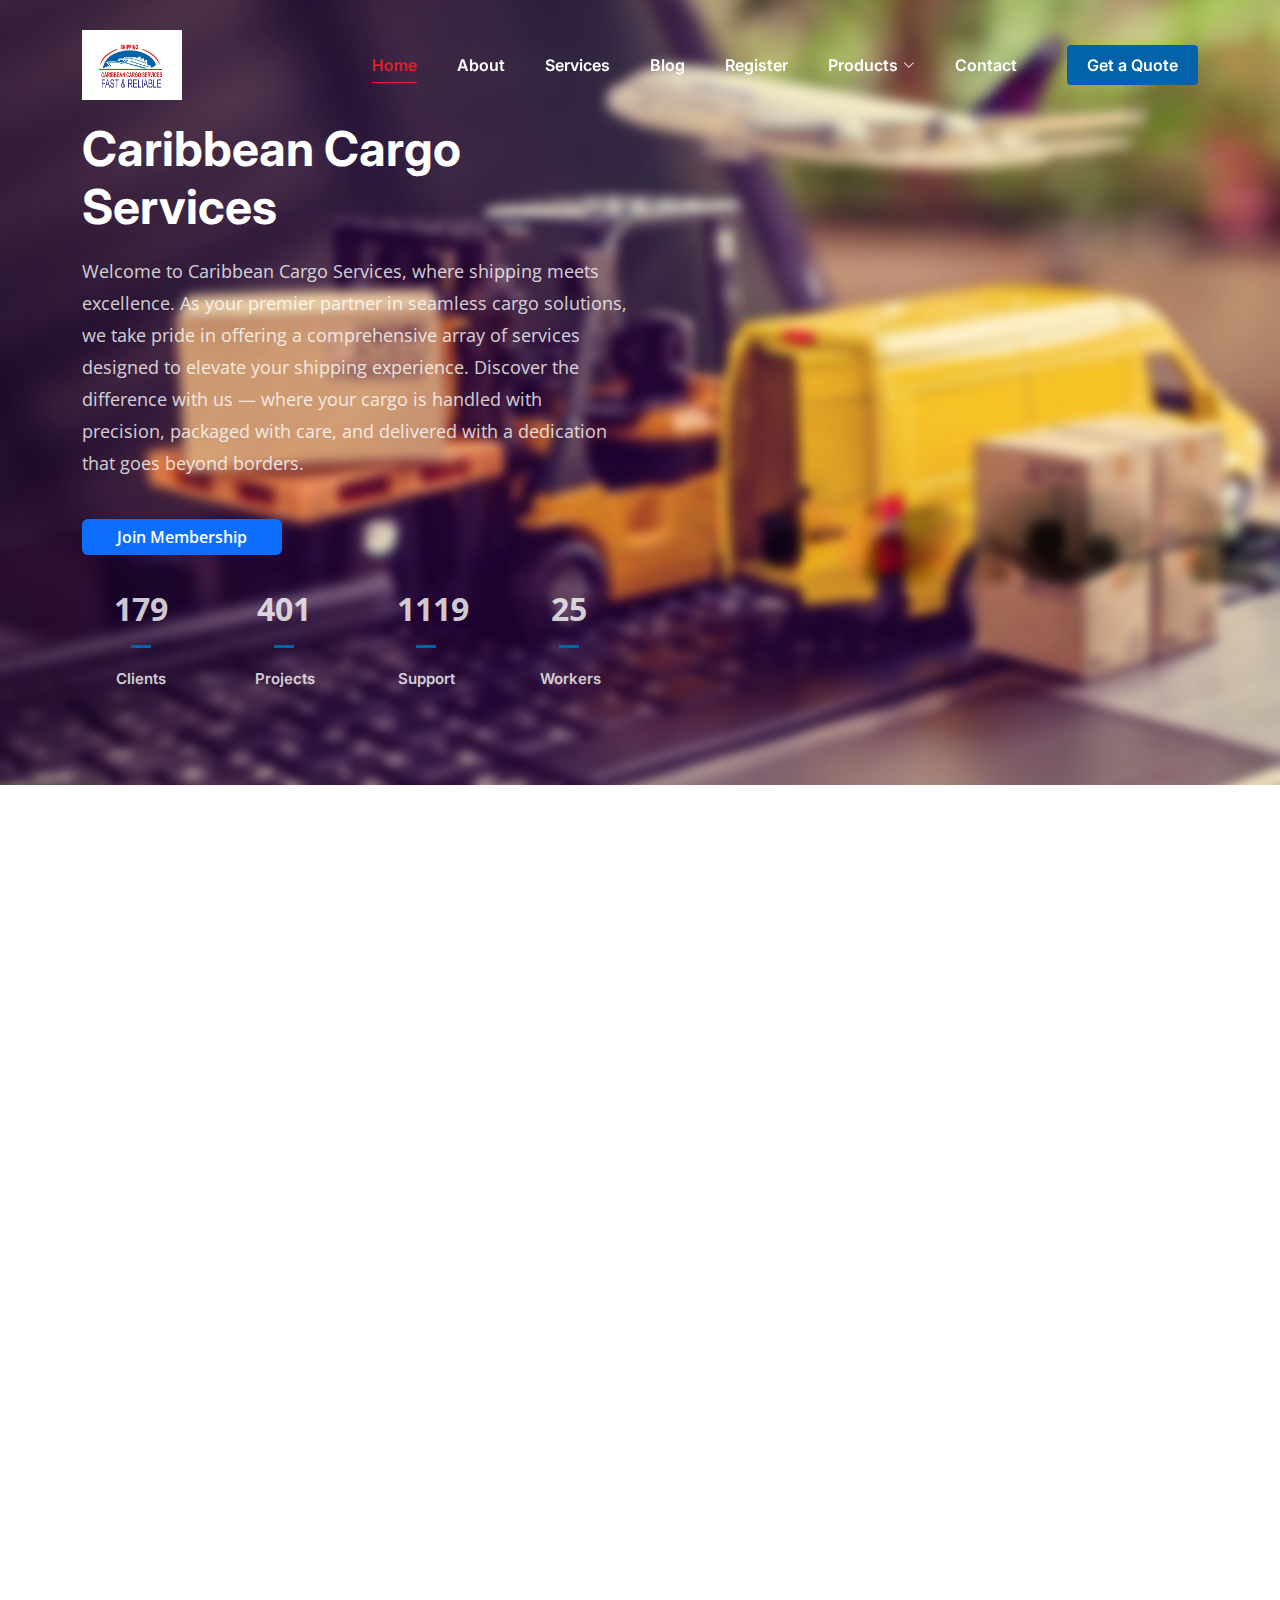
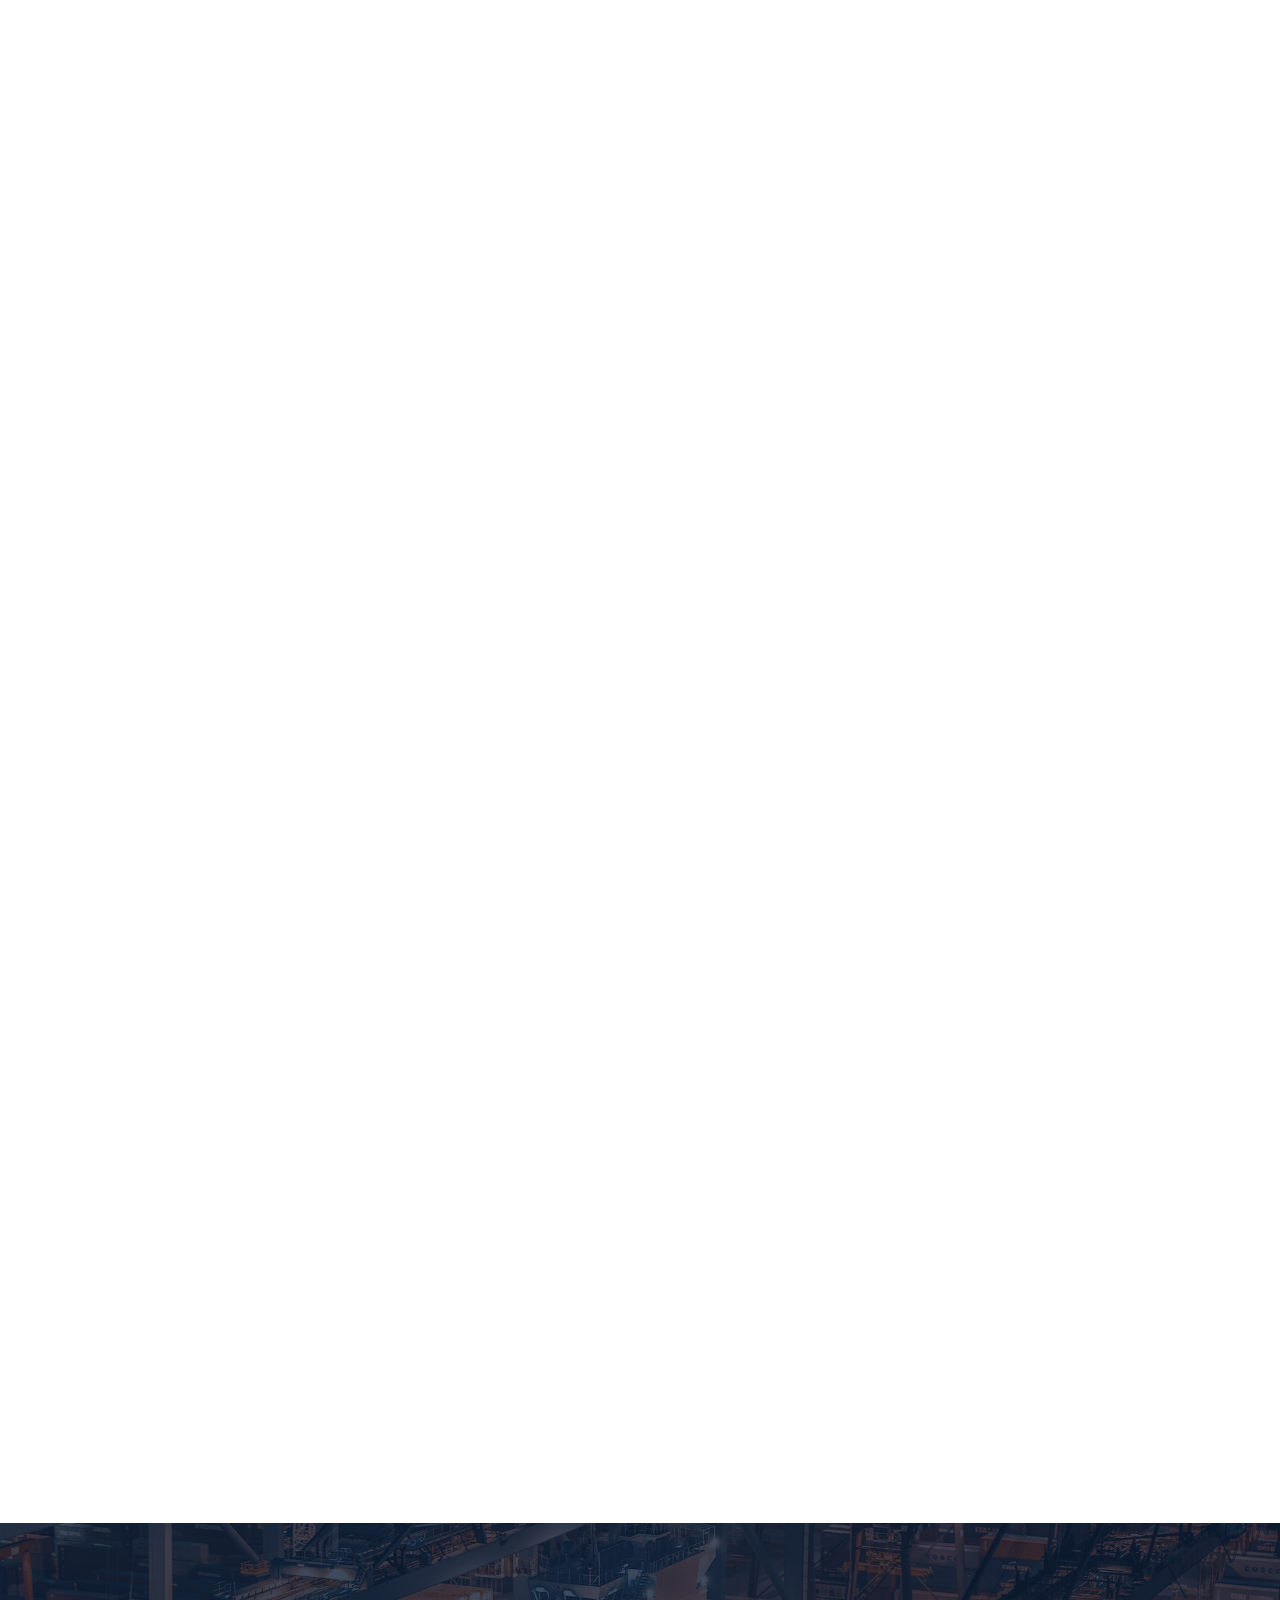
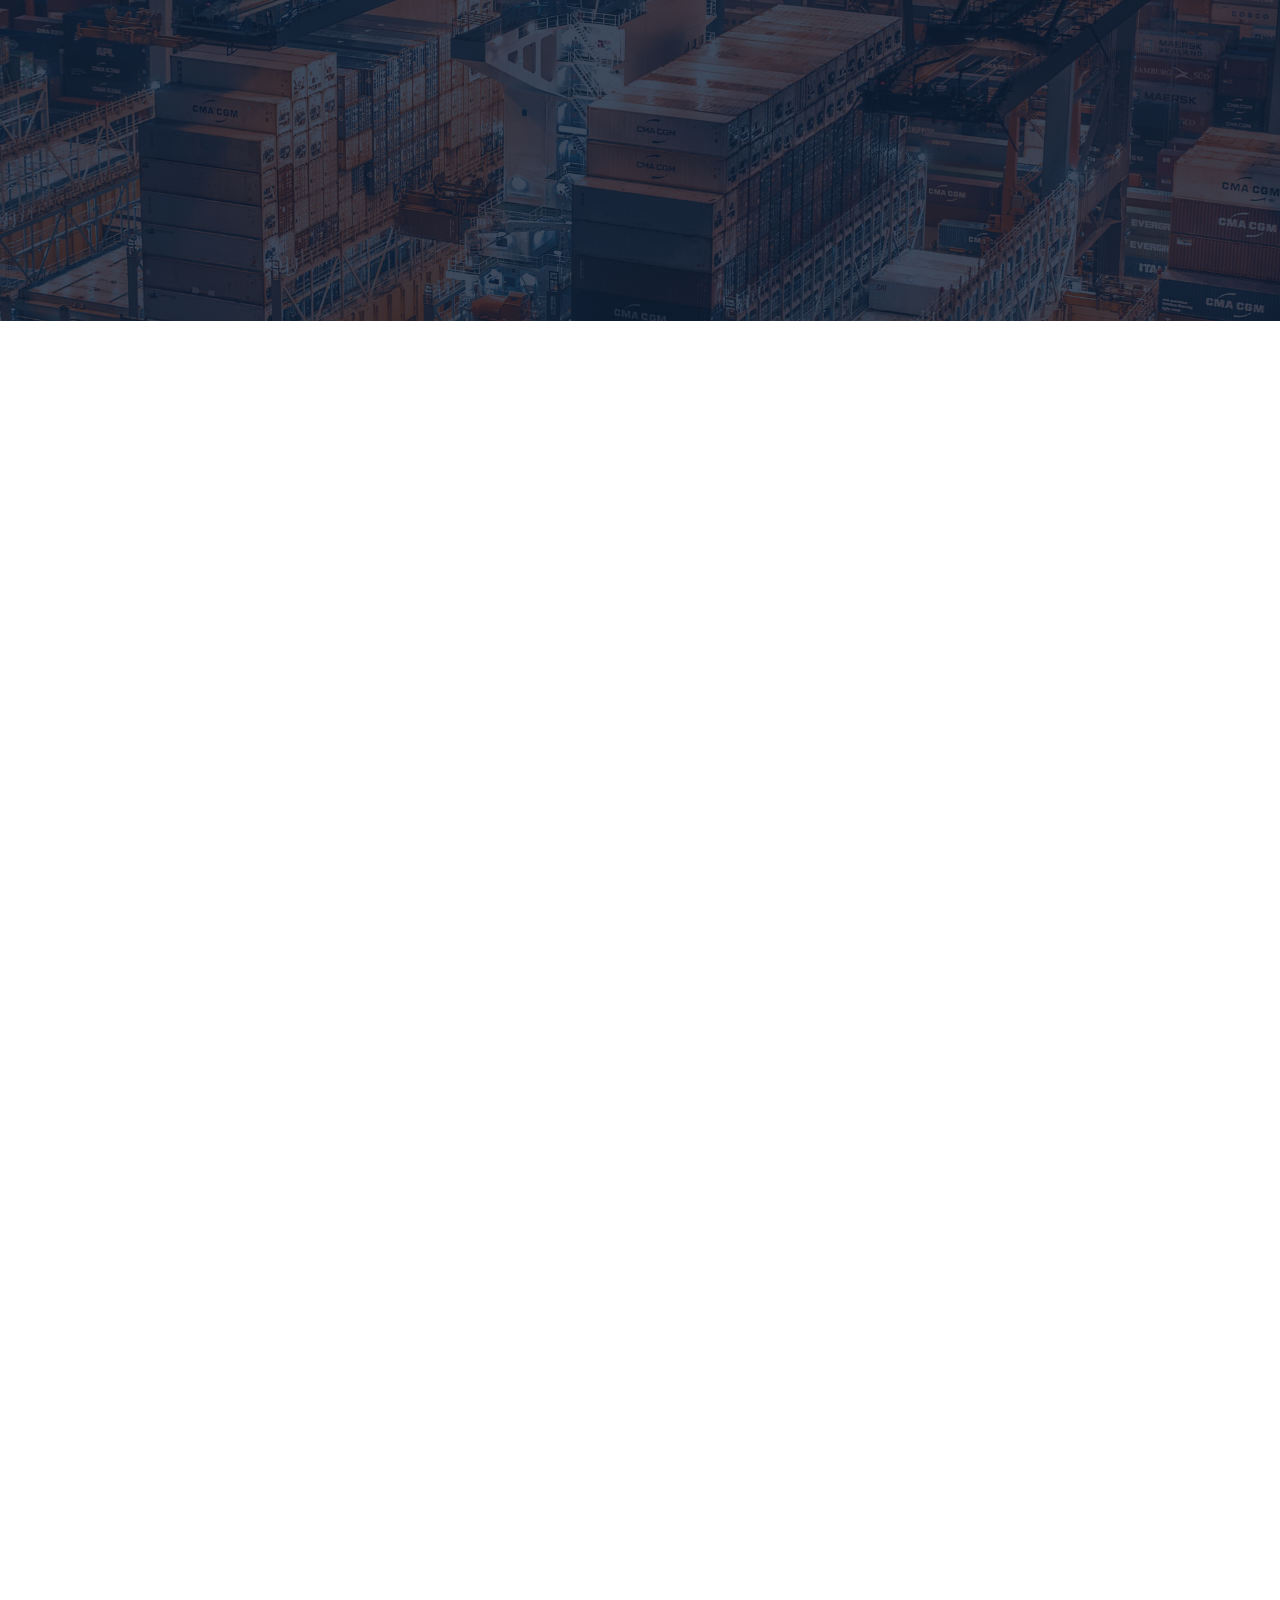
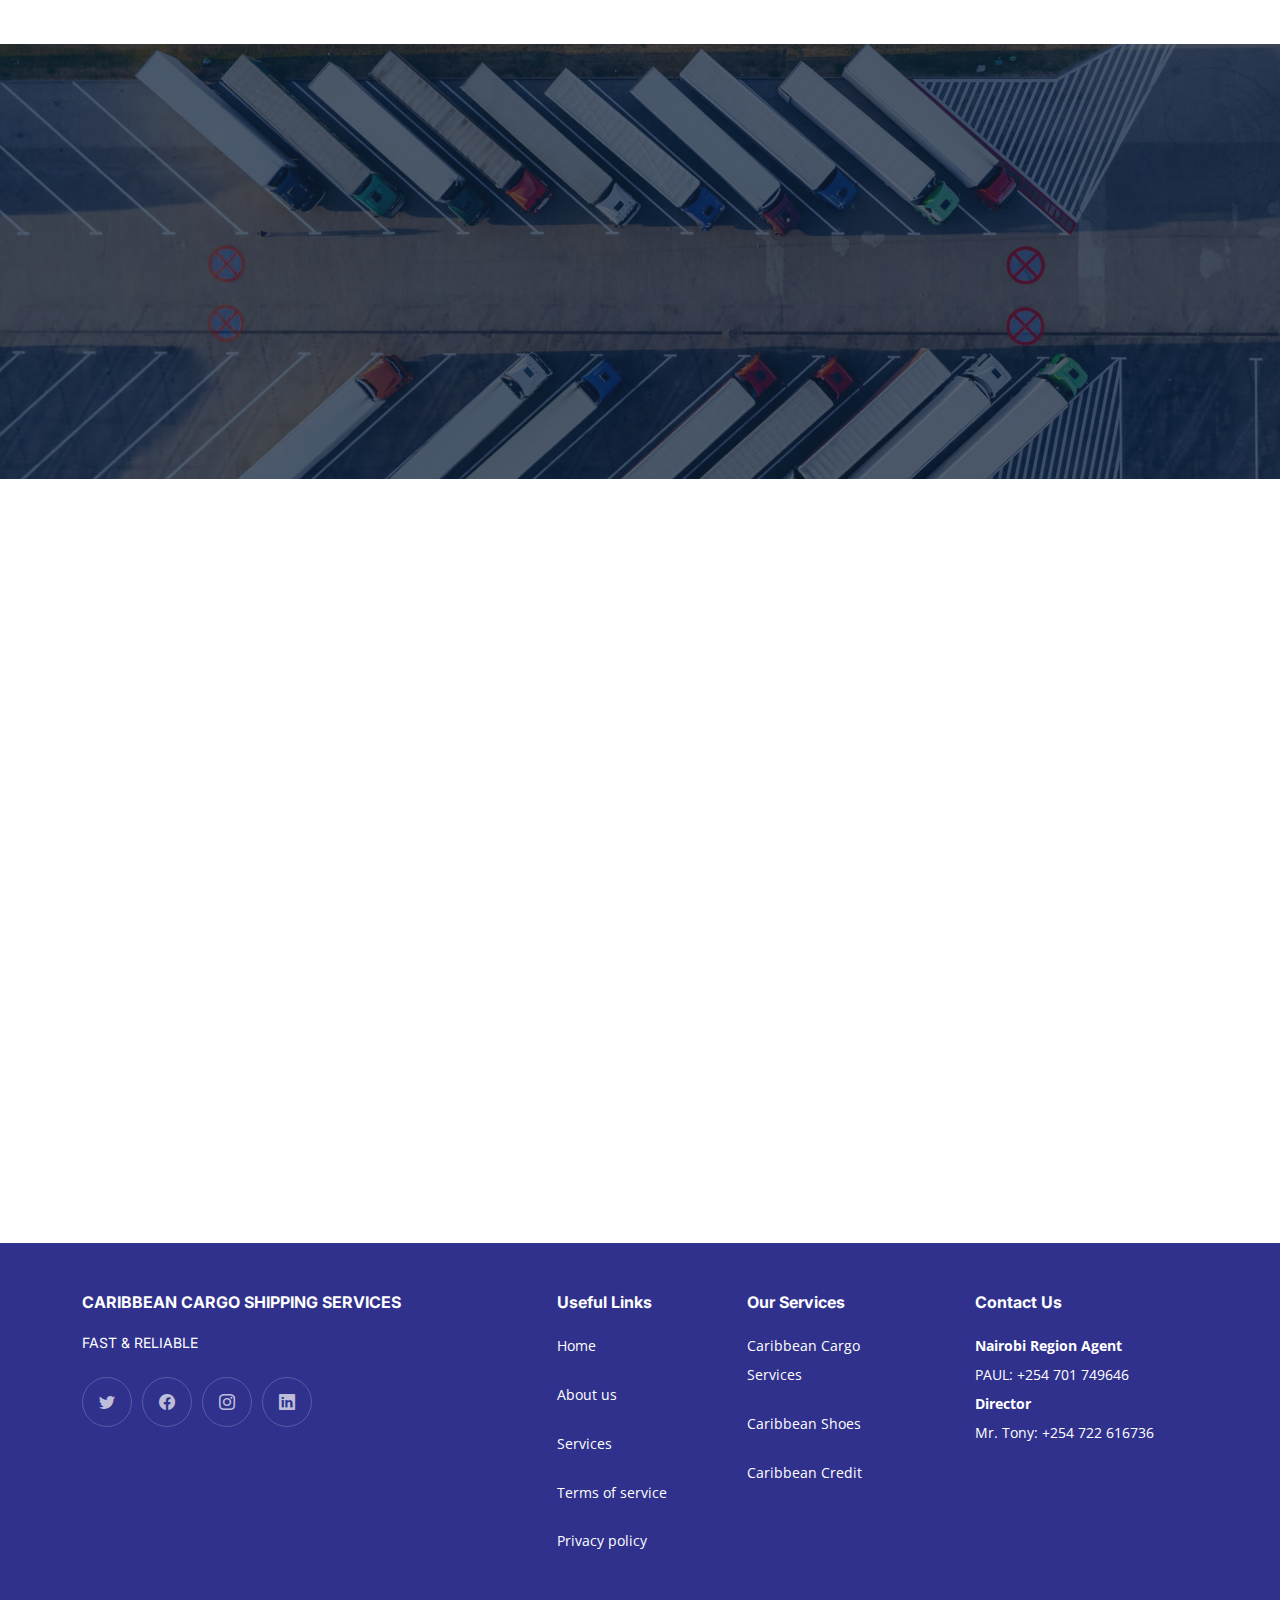
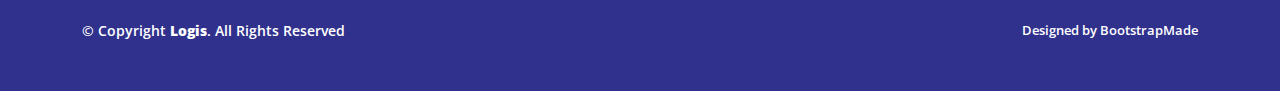
==== index.html @ bc99ee98 "title" ====
<!-- @format -->

<!DOCTYPE html>
<html lang="en">
  <head>
    <meta charset="utf-8" />
    <meta content="width=device-width, initial-scale=1.0" name="viewport" />

    <title>Caribbean Cargo Shipping Services</title>
    <meta content="" name="description" />
    <meta content="" name="keywords" />

    <!-- Favicons -->
    <link href="assets/img/favicon.png" rel="icon" />
    <link href="assets/img/apple-touch-icon.png" rel="apple-touch-icon" />

    <!-- Google Fonts -->
    <link rel="preconnect" href="https://fonts.googleapis.com" />
    <link rel="preconnect" href="https://fonts.gstatic.com" crossorigin />
    <link
      href="https://fonts.googleapis.com/css2?family=Open+Sans:ital,wght@0,300;0,400;0,500;0,600;0,700;1,300;1,400;1,600;1,700&family=Poppins:ital,wght@0,300;0,400;0,500;0,600;0,700;1,300;1,400;1,500;1,600;1,700&family=Inter:ital,wght@0,300;0,400;0,500;0,600;0,700;1,300;1,400;1,500;1,600;1,700&display=swap"
      rel="stylesheet" />

    <!-- Vendor CSS Files -->
    <link
      href="assets/vendor/bootstrap/css/bootstrap.min.css"
      rel="stylesheet" />
    <link
      href="assets/vendor/bootstrap-icons/bootstrap-icons.css"
      rel="stylesheet" />
    <link
      href="assets/vendor/fontawesome-free/css/all.min.css"
      rel="stylesheet" />
    <link
      href="assets/vendor/glightbox/css/glightbox.min.css"
      rel="stylesheet" />
    <link href="assets/vendor/swiper/swiper-bundle.min.css" rel="stylesheet" />
    <link href="assets/vendor/aos/aos.css" rel="stylesheet" />

    <!-- Template Main CSS File -->
    <link href="assets/css/main.css" rel="stylesheet" />

    <!-- =======================================================
  * Template Name: Logis
  * Updated: Sep 18 2023 with Bootstrap v5.3.2
  * Template URL: https://bootstrapmade.com/logis-bootstrap-logistics-website-template/
  * Author: BootstrapMade.com
  * License: https://bootstrapmade.com/license/
  ======================================================== -->
  </head>

  <body>
    <!-- ======= Header ======= -->
    <header id="header" class="header d-flex align-items-center fixed-top">
      <div
        class="container-fluid container-xl d-flex align-items-center justify-content-between">
        <img
          src="assets/img/logo/logo.jpg"
          alt="caribbean logo"
          width="100px"
          height="70px" />

        <i class="mobile-nav-toggle mobile-nav-show bi bi-list"></i>
        <i class="mobile-nav-toggle mobile-nav-hide d-none bi bi-x"></i>
        <nav id="navbar" class="navbar">
          <ul>
            <li><a href="index.html" class="active">Home</a></li>
            <li><a href="about.html">About</a></li>
            <li><a href="services.html">Services</a></li>
            <li><a href="blog.html">Blog</a></li>
            <li><a href="register.html">Register</a></li>
            <li class="dropdown">
              <a href="#"
                ><span>Products</span>
                <i class="bi bi-chevron-down dropdown-indicator"></i
              ></a>
              <ul>
                <li><a href="/Logis/index.html">Caribbean Cargo </a></li>
                <li>
                  <a href="/Logis/caribbean-credit.html">Caribbean Credit</a>
                </li>
                <li>
                  <a href="/Logis/caribbean-style.html">Caribbean Style</a>
                </li>
              </ul>
            </li>
            <li><a href="contact.html">Contact</a></li>
            <li>
              <a class="get-a-quote" href="get-a-quote.html">Get a Quote</a>
            </li>
          </ul>
        </nav>
        <!-- .navbar -->
      </div>
    </header>
    <!-- End Header -->
    <!-- End Header -->

    <!-- ======= Hero Section ======= -->
    <section id="hero" class="hero d-flex align-items-center">
      <div class="container">
        <div class="row gy-4 d-flex justify-content-between">
          <div
            class="hero-texts col-lg-6 order-2 order-lg-1 d-flex flex-column justify-content-center">
            <h2 data-aos="fade-up">Caribbean Cargo Services</h2>
            <p data-aos="fade-up" data-aos-delay="100">
              Welcome to Caribbean Cargo Services, where shipping meets
              excellence. As your premier partner in seamless cargo solutions,
              we take pride in offering a comprehensive array of services
              designed to elevate your shipping experience. Discover the
              difference with us — where your cargo is handled with precision,
              packaged with care, and delivered with a dedication that goes
              beyond borders.
            </p>

            <a href="register.html" class="hero-btn btn btn-primary"
              >Join Membership</a
            >

            <div class="row gy-4" data-aos="fade-up" data-aos-delay="400">
              <div class="col-lg-3 col-6">
                <div class="stats-item text-center w-100 h-100">
                  <span
                    data-purecounter-start="0"
                    data-purecounter-end="232"
                    data-purecounter-duration="1"
                    class="purecounter"></span>
                  <p>Clients</p>
                </div>
              </div>
              <!-- End Stats Item -->

              <div class="col-lg-3 col-6">
                <div class="stats-item text-center w-100 h-100">
                  <span
                    data-purecounter-start="0"
                    data-purecounter-end="521"
                    data-purecounter-duration="1"
                    class="purecounter"></span>
                  <p>Projects</p>
                </div>
              </div>
              <!-- End Stats Item -->

              <div class="col-lg-3 col-6">
                <div class="stats-item text-center w-100 h-100">
                  <span
                    data-purecounter-start="0"
                    data-purecounter-end="1453"
                    data-purecounter-duration="1"
                    class="purecounter"></span>
                  <p>Support</p>
                </div>
              </div>
              <!-- End Stats Item -->

              <div class="col-lg-3 col-6">
                <div class="stats-item text-center w-100 h-100">
                  <span
                    data-purecounter-start="0"
                    data-purecounter-end="32"
                    data-purecounter-duration="1"
                    class="purecounter"></span>
                  <p>Workers</p>
                </div>
              </div>
              <!-- End Stats Item -->
            </div>
          </div>
        </div>
      </div>
    </section>
    <!-- End Hero Section -->

    <main id="main">
      <!-- ======= Featured Services Section ======= -->
      <section id="featured-services" class="featured-services">
        <div class="container">
          <div class="row gy-4">
            <div
              class="col-lg-4 col-md-6 service-item d-flex"
              data-aos="fade-up">
              <div class="icon flex-shrink-0">
                <i class="fa-solid fa-cart-flatbed"></i>
              </div>
              <div>
                <h4 class="title">Tracking</h4>
                <p class="description">
                  Stay informed about your cargo's journey with our advanced
                  tracking system. Receive updates on location, transit times,
                  and expected delivery. Our commitment to transparency keeps
                  you in control throughout the shipping process.
                </p>
                <a href="service-details.html" class="readmore stretched-link"
                  ><span>Learn More</span><i class="bi bi-arrow-right"></i
                ></a>
              </div>
            </div>
            <!-- End Service Item -->

            <div
              class="col-lg-4 col-md-6 service-item d-flex"
              data-aos="fade-up"
              data-aos-delay="100">
              <div class="icon flex-shrink-0">
                <i class="fa-solid fa-truck"></i>
              </div>
              <div>
                <h4 class="title">Convenient Door-Step Delivery</h4>
                <p class="description">
                  Experience hassle-free delivery with our door-step service. We
                  bring your cargo directly to your specified location, ensuring
                  a seamless and convenient experience. Our dedicated delivery
                  team ensures prompt and secure delivery, making the process as
                  smooth as possible.
                </p>
                <a href="service-details.html" class="readmore stretched-link"
                  ><span>Learn More</span><i class="bi bi-arrow-right"></i
                ></a>
              </div>
            </div>
            <!-- End Service Item -->

            <div
              class="col-lg-4 col-md-6 service-item d-flex"
              data-aos="fade-up"
              data-aos-delay="200">
              <div class="icon flex-shrink-0">
                <i class="fa-solid fa-truck-ramp-box"></i>
              </div>
              <div>
                <h4 class="title">Packaging</h4>
                <p class="description">
                  Our expert team provides tailored packaging solutions to
                  ensure the safe transport of your goods. From specialized
                  packaging materials to custom crate designs, we prioritize the
                  integrity of your cargo.
                </p>
                <a href="service-details.html" class="readmore stretched-link"
                  ><span>Learn More</span><i class="bi bi-arrow-right"></i
                ></a>
              </div>
            </div>
            <!-- End Service Item -->
          </div>
        </div>
      </section>
      <!-- End Featured Services Section -->

      <!-- ======= About Us Section ======= -->
      <section id="about" class="about pt-0">
        <div class="container" data-aos="fade-up">
          <div class="row gy-4">
            <div
              class="col-lg-6 position-relative align-self-start order-lg-last order-first">
              <img src="assets/img/about.jpg" class="img-fluid" alt="" />
              <a
                href="https://www.youtube.com/watch?v=LXb3EKWsInQ"
                class="glightbox play-btn"></a>
            </div>
            <div class="col-lg-6 content order-last order-lg-first">
              <h3>About Us</h3>
              <p>
                Caribbean Cargo Services is a leading provider of fast and
                reliable cargo shipping services, specializing in the
                transportation of goods between China and Kenya. Our commitment
                to excellence is evident in every aspect of our operations,
                ensuring that your cargo reaches its destination securely and on
                time.
              </p>
              <h4>Our Locations:</h4>
              <ul>
                <li data-aos="fade-up" data-aos-delay="100">
                  <i class="bi bi-diagram-3"></i>
                  <div>
                    <h5>Nairobi Warehouse:</h5>
                    <p>
                      Rangwe Road off LungaLunga Road, Keep Left, Right After
                      Paper Plastic Company, Make a Left Turn, 2nd Blue Gate.
                      Next To Addison Industries.
                    </p>
                  </div>
                </li>
                <li data-aos="fade-up" data-aos-delay="200">
                  <i class="bi bi-fullscreen-exit"></i>
                  <div>
                    <h5>Nairobi CBD Office:</h5>
                    <p>
                      Pioneer Building, Kimathi Street, 3rd Floor, Office No. 3.
                    </p>
                  </div>
                </li>
                <li data-aos="fade-up" data-aos-delay="300">
                  <i class="bi bi-broadcast"></i>
                  <div>
                    <h5>China Warehouse (Sea Cargo):</h5>
                    <p>
                      No.4, Wufeng Third Road, Zhang Cha Street, Chancheng
                      District, Foshan City, Guangdong Province.
                      <br />
                      范志雄
                      <strong> TEL: +86 13923248633 </strong>
                      <br />Receiving Time: 08:00-17:30
                    </p>
                  </div>
                </li>
              </ul>
            </div>
          </div>
        </div>
      </section>
      <!-- End About Us Section -->

      <!-- ======= Services Section ======= -->
      <section id="service" class="services pt-0">
        <div class="container" data-aos="fade-up">
          <div class="section-header">
            <span>Our Services</span>
            <h2>Our Services</h2>
          </div>

          <div class="row gy-4">
            <div
              class="col-lg-4 col-md-6"
              data-aos="fade-up"
              data-aos-delay="100">
              <div class="card">
                <div class="card-img">
                  <img
                    src="assets/img/storage-service.jpg"
                    alt=""
                    class="img-fluid" />
                </div>
                <h3>
                  <a href="service-details.html" class="stretched-link"
                    >Storage</a
                  >
                </h3>
                <p>Consolidation of Cargo and Free Warehousing</p>
              </div>
            </div>
            <!-- End Card Item -->

            <div
              class="col-lg-4 col-md-6"
              data-aos="fade-up"
              data-aos-delay="200">
              <div class="card">
                <div class="card-img">
                  <img
                    src="assets/img/logistics-service.jpg"
                    alt=""
                    class="img-fluid" />
                </div>
                <h3>
                  <a href="service-details.html" class="stretched-link"
                    >Logistics</a
                  >
                </h3>
                <p>
                  Full Container Loading, Clearing & Forwarding (Inclusive of
                  corporate clients)
                </p>
              </div>
            </div>
            <!-- End Card Item -->

            <div
              class="col-lg-4 col-md-6"
              data-aos="fade-up"
              data-aos-delay="300">
              <div class="card">
                <div class="card-img">
                  <img
                    src="assets/img/cargo-service.jpg"
                    alt=""
                    class="img-fluid" />
                </div>
                <h3>
                  <a href="service-details.html" class="stretched-link"
                    >Cargo</a
                  >
                </h3>
                <p>40% Cargo Financing</p>
                <p>Payments to Suppliers in China From Our China Office</p>
              </div>
            </div>
            <!-- End Card Item -->

            <div
              class="col-lg-4 col-md-6"
              data-aos="fade-up"
              data-aos-delay="400">
              <div class="card">
                <div class="card-img">
                  <img
                    src="assets/img/trucking-service.jpg"
                    alt=""
                    class="img-fluid" />
                </div>
                <h3>
                  <a href="service-details.html" class="stretched-link"
                    >Tracking</a
                  >
                </h3>
                <p>
                  Stay informed about your cargo's journey with our advanced
                  tracking system. Receive updates on location, transit times,
                  and expected delivery. Our commitment to transparency keeps
                  you in control throughout the shipping process.
                </p>
              </div>
            </div>
            <!-- End Card Item -->

            <div
              class="col-lg-4 col-md-6"
              data-aos="fade-up"
              data-aos-delay="500">
              <div class="card">
                <div class="card-img">
                  <img
                    src="assets/img/packaging-service.jpg"
                    alt=""
                    class="img-fluid" />
                </div>
                <h3>
                  <a href="service-details.html" class="stretched-link"
                    >Packaging</a
                  >
                </h3>
                <p>
                  Our expert team provides tailored packaging solutions to
                  ensure the safe transport of your goods. From specialized
                  packaging materials to custom crate designs, we prioritize the
                  integrity of your cargo.
                </p>
              </div>
            </div>
            <!-- End Card Item -->

            <div
              class="col-lg-4 col-md-6"
              data-aos="fade-up"
              data-aos-delay="600">
              <div class="card">
                <div class="card-img">
                  <img
                    src="assets/img/warehousing-service.jpg"
                    alt=""
                    class="img-fluid" />
                </div>
                <h3>
                  <a href="service-details.html" class="stretched-link"
                    >Warehousing</a
                  >
                </h3>
                <p>
                  Our warehouses are equipped with state-of-the-art security
                  systems and climate control, ensuring the safety and integrity
                  of your goods. We provide real-time inventory management for
                  accurate tracking and efficient retrieval.
                </p>
              </div>
            </div>
            <!-- End Card Item -->
          </div>
        </div>
      </section>
      <!-- End Services Section -->

      <!-- ======= Call To Action Section ======= -->
      <section id="call-to-action" class="call-to-action">
        <div class="container" data-aos="zoom-out">
          <div class="row justify-content-center">
            <div class="col-lg-8 text-center">
              <h3>Call To Action</h3>
              <p>
                Are you ready to elevate your shipping experience? At Caribbean
                Cargo Services, we are committed to providing you with fast,
                reliable, and comprehensive shipping solutions tailored to meet
                your unique business needs.
              </p>
              <a class="cta-btn" href="#get-a-quote.html">Call To Action</a>
            </div>
          </div>
        </div>
      </section>
      <!-- End Call To Action Section -->

      <!-- ======= Features Section ======= -->
      <section id="features" class="features">
        <div class="container">
          <div
            class="row gy-4 align-items-center features-item"
            data-aos="fade-up">
            <div class="col-md-5">
              <img src="assets/img/features-1.jpg" class="img-fluid" alt="" />
            </div>
            <div class="col-md-7">
              <h3>Why Choose Us:</h3>
              <p class="fst-italic">Convenient Door-Step Delivery Services</p>
              <ul>
                <li>
                  <i class="bi bi-check"></i> Transform the way you receive your
                  shipments with Caribbean Cargo Services' convenient door-step
                  delivery solutions. Our commitment to seamless shipping
                  extends to bringing your cargo directly to your specified
                  location.
                </li>
                <li>
                  <i class="bi bi-check"></i> Experience the convenience of
                  having your parcels delivered right to your door, ensuring a
                  hassle-free and efficient process.
                </li>
                <li>
                  <i class="bi bi-check"></i> Trust our dedicated delivery team
                  to handle your shipments with care and promptness, making your
                  delivery experience as smooth as possible.
                </li>
              </ul>
            </div>
          </div>
          <!-- Features Item -->

          <div
            class="row gy-4 align-items-center features-item"
            data-aos="fade-up">
            <div class="col-md-5 order-1 order-md-2">
              <img src="assets/img/features-2.jpg" class="img-fluid" alt="" />
            </div>
            <div class="col-md-7 order-2 order-md-1">
              <h3>Why Choose Us:</h3>
              <p class="fst-italic">Professional Packaging Solutions</p>
              <p>
                At Caribbean Cargo Services, we understand the importance of
                secure packaging for the safety of your goods during transit.
                Our professional packaging solutions ensure that your items are
                carefully handled and protected throughout the shipping journey.
                From specialized packaging materials to custom crate designs,
                our expert team prioritizes the integrity of your cargo. Choose
                our packaging services for a reliable and comprehensive solution
                that gives you peace of mind.
              </p>
            </div>
          </div>
          <!-- Features Item -->

          <div
            class="row gy-4 align-items-center features-item"
            data-aos="fade-up">
            <div class="col-md-5">
              <img src="assets/img/features-4.jpg" class="img-fluid" alt="" />
            </div>
            <div class="col-md-7">
              <h3>Why Choose Us:</h3>
              <p>Advanced Shipment Tracking for Transparency</p>
              <ul>
                <li>
                  <i class="bi bi-check"></i> Stay in control of your shipments
                  with Caribbean Cargo Services' advanced shipment tracking
                  system. Our commitment to transparency means you can monitor
                  your cargo's journey in real-time, receiving updates on
                  location, transit times, and expected delivery.
                </li>
                <li>
                  <i class="bi bi-check"></i> We believe in keeping you informed
                  every step of the way, providing you with the confidence that
                  your shipments are in safe hands.
                </li>
                <li>
                  <i class="bi bi-check"></i> Experience the power of visibility
                  with our advanced tracking features.
                </li>
              </ul>
            </div>
          </div>

          <!-- Features Item -->
        </div>
      </section>
      <!-- End Features Section -->

      <!-- ======= Testimonials Section ======= -->
      <section id="testimonials" class="testimonials">
        <div class="container">
          <div class="slides-1 swiper" data-aos="fade-up">
            <div class="swiper-wrapper">
              <div class="swiper-slide">
                <div class="testimonial-item">
                  <i class="fa-solid fa-id-badge" class="testimonial-img"></i>
                  <!-- <img
                    src="assets/img/testimonials/testimonials-1.jpg"
                    class="testimonial-img"
                    alt="" /> -->
                  <h3>Mr. Tony</h3>
                  <h4>Director</h4>
                  <div class="stars">
                    <i class="bi bi-star-fill"></i
                    ><i class="bi bi-star-fill"></i
                    ><i class="bi bi-star-fill"></i
                    ><i class="bi bi-star-fill"></i
                    ><i class="bi bi-star-fill"></i>
                  </div>
                  <p>
                    <i class="bi bi-quote quote-icon-left"></i>
                    Embarking on a journey with Caribbean Cargo Services is not
                    just about shipping goods; it's about forging partnerships,
                    ensuring reliability, and exceeding expectations. As the
                    Director, I am dedicated to delivering a shipping experience
                    that reflects our commitment to excellence.
                    <i class="bi bi-quote quote-icon-right"></i>
                  </p>
                </div>
              </div>
              <!-- End testimonial item -->

              <div class="swiper-slide">
                <div class="testimonial-item">
                  <i class="fa-solid fa-id-badge" class="testimonial-img"></i>
                  <!-- <img
                    src="assets/img/testimonials/testimonials-2.jpg"
                    class="testimonial-img"
                    alt="" /> -->
                  <h3>PAUL</h3>
                  <h4>Nairobi Region Agent</h4>
                  <div class="stars">
                    <i class="bi bi-star-fill"></i
                    ><i class="bi bi-star-fill"></i
                    ><i class="bi bi-star-fill"></i
                    ><i class="bi bi-star-fill"></i
                    ><i class="bi bi-star-fill"></i>
                  </div>
                  <p>
                    <i class="bi bi-quote quote-icon-left"></i>
                    At the heart of our service lies a dedication to our clients
                    in the Nairobi region. I, as the Nairobi Region Agent, am
                    passionate about ensuring that every shipment is handled
                    with precision and care. Your satisfaction is our priority,
                    and we strive to make every interaction with Caribbean Cargo
                    Services a positive and memorable one.
                    <i class="bi bi-quote quote-icon-right"></i>
                  </p>
                </div>
              </div>
              <!-- End testimonial item -->
            </div>
            <div class="swiper-pagination"></div>
          </div>
        </div>
      </section>
      <!-- End Testimonials Section -->

      <!-- ======= Frequently Asked Questions Section ======= -->
      <section id="faq" class="faq">
        <div class="container" data-aos="fade-up">
          <div class="section-header">
            <span>Frequently Asked Questions</span>
            <h2>Frequently Asked Questions</h2>
          </div>

          <div
            class="row justify-content-center"
            data-aos="fade-up"
            data-aos-delay="200">
            <div class="col-lg-10">
              <div class="accordion accordion-flush" id="faqlist">
                <div class="accordion-item">
                  <h3 class="accordion-header">
                    <button
                      class="accordion-button collapsed"
                      type="button"
                      data-bs-toggle="collapse"
                      data-bs-target="#faq-content-1">
                      <i class="bi bi-question-circle question-icon"></i>
                      What services does Caribbean Cargo Services provide?
                    </button>
                  </h3>
                  <div
                    id="faq-content-1"
                    class="accordion-collapse collapse"
                    data-bs-parent="#faqlist">
                    <div class="accordion-body">
                      Caribbean Cargo Services offers fast and reliable shipping
                      services from China to Kenya, with warehouses located in
                      Nairobi and China. We specialize in sea cargo
                      transportation.
                    </div>
                  </div>
                </div>
                <!-- # Faq item-->

                <div class="accordion-item">
                  <h3 class="accordion-header">
                    <button
                      class="accordion-button collapsed"
                      type="button"
                      data-bs-toggle="collapse"
                      data-bs-target="#faq-content-2">
                      <i class="bi bi-question-circle question-icon"></i>
                      Where is the Nairobi warehouse located?
                    </button>
                  </h3>
                  <div
                    id="faq-content-2"
                    class="accordion-collapse collapse"
                    data-bs-parent="#faqlist">
                    <div class="accordion-body">
                      Our Nairobi warehouse is situated on Rangwe Road off
                      LungaLunga Road. Keep left right after Paper Plastic
                      Company, make a left turn at the 2nd Blue Gate, next to
                      Addison Industries.
                    </div>
                  </div>
                </div>
                <!-- # Faq item-->

                <div class="accordion-item">
                  <h3 class="accordion-header">
                    <button
                      class="accordion-button collapsed"
                      type="button"
                      data-bs-toggle="collapse"
                      data-bs-target="#faq-content-3">
                      <i class="bi bi-question-circle question-icon"></i>
                      What is the address of the Nairobi CBD office?
                    </button>
                  </h3>
                  <div
                    id="faq-content-3"
                    class="accordion-collapse collapse"
                    data-bs-parent="#faqlist">
                    <div class="accordion-body">
                      Our Nairobi CBD office is located at Pioneer Building,
                      Kimathi Street, 3rd Floor, Office No. 3.
                    </div>
                  </div>
                </div>
                <!-- # Faq item-->

                <div class="accordion-item">
                  <h3 class="accordion-header">
                    <button
                      class="accordion-button collapsed"
                      type="button"
                      data-bs-toggle="collapse"
                      data-bs-target="#faq-content-4">
                      <i class="bi bi-question-circle question-icon"></i>
                      How can I contact the Nairobi office for assistance?
                    </button>
                  </h3>
                  <div
                    id="faq-content-4"
                    class="accordion-collapse collapse"
                    data-bs-parent="#faqlist">
                    <div class="accordion-body">
                      <i class="bi bi-question-circle question-icon"></i>
                      For inquiries related to the Nairobi region, you can reach
                      out to our agent, Paul, at +254 701 749646. For general
                      inquiries, please contact our Director, Mr. Tony, at +254
                      722 616736.
                    </div>
                  </div>
                </div>
                <!-- # Faq item-->

                <div class="accordion-item">
                  <h3 class="accordion-header">
                    <button
                      class="accordion-button collapsed"
                      type="button"
                      data-bs-toggle="collapse"
                      data-bs-target="#faq-content-5">
                      <i class="bi bi-question-circle question-icon"></i>
                      What shipping methods are available for cargo
                      transportation?
                    </button>
                  </h3>
                  <div
                    id="faq-content-5"
                    class="accordion-collapse collapse"
                    data-bs-parent="#faqlist">
                    <div class="accordion-body">
                      We primarily offer sea cargo transportation services from
                      China to Kenya. This ensures a cost-effective and reliable
                      shipping solution for your cargo.
                    </div>
                  </div>
                </div>
                <!-- # Faq item-->
                <!-- # Faq item-->

                <div class="accordion-item">
                  <h3 class="accordion-header">
                    <button
                      class="accordion-button collapsed"
                      type="button"
                      data-bs-toggle="collapse"
                      data-bs-target="#faq-content-5">
                      <i class="bi bi-question-circle question-icon"></i>
                      How can I request a quote for shipping services?
                    </button>
                  </h3>
                  <div
                    id="faq-content-5"
                    class="accordion-collapse collapse"
                    data-bs-parent="#faqlist">
                    <div class="accordion-body">
                      Clicking on GET A QUOTE tab at the top of our website.
                    </div>
                  </div>
                </div>
                <!-- # Faq item-->
                <!-- # Faq item-->

                <div class="accordion-item">
                  <h3 class="accordion-header">
                    <button
                      class="accordion-button collapsed"
                      type="button"
                      data-bs-toggle="collapse"
                      data-bs-target="#faq-content-5">
                      <i class="bi bi-question-circle question-icon"></i>
                      How do I track my shipment?
                    </button>
                  </h3>
                  <div
                    id="faq-content-5"
                    class="accordion-collapse collapse"
                    data-bs-parent="#faqlist">
                    <div class="accordion-body">
                      We provide a tracking service for your convenience. You
                      can track your shipment by contacting our customer support
                      or using the tracking information provided at the time of
                      booking.
                    </div>
                  </div>
                </div>
                <!-- # Faq item-->
              </div>
            </div>
          </div>
        </div>
      </section>
      <!-- End Frequently Asked Questions Section -->
    </main>
    <!-- End #main -->

    <!-- ======= Footer ======= -->
    <footer id="footer" class="footer">
      <div class="container">
        <div class="row gy-4">
          <div class="col-lg-5 col-md-12 footer-info">
            <h4 id="/">CARIBBEAN CARGO SHIPPING SERVICES</h4>
            <!-- <a href="index.html" class="logo d-flex align-items-center">
              <h4>Caribbean Cargo Services</h4>
            </a> -->
            <p>FAST & RELIABLE</p>
            <div class="social-links d-flex mt-4">
              <a href="#" class="twitter"><i class="bi bi-twitter"></i></a>
              <a href="#" class="facebook"><i class="bi bi-facebook"></i></a>
              <a
                href="https://www.instagram.com/caribbean_ke_shoes/?igsh=MXd4bmY0dHFxZ3Zjeg%3D%3D"
                class="instagram"
                ><i class="bi bi-instagram"></i
              ></a>
              <a href="#" class="linkedin"><i class="bi bi-linkedin"></i></a>
            </div>
          </div>

          <div class="col-lg-2 col-6 footer-links">
            <h4>Useful Links</h4>
            <ul>
              <li><a href="#">Home</a></li>
              <li><a href="#">About us</a></li>
              <li><a href="#">Services</a></li>
              <li><a href="#">Terms of service</a></li>
              <li><a href="#">Privacy policy</a></li>
            </ul>
          </div>

          <div class="col-lg-2 col-6 footer-links">
            <h4>Our Services</h4>
            <ul>
              <li>
                <a href="#">Caribbean Cargo Services</a>
              </li>
              <li><a href="#">Caribbean Shoes</a></li>
              <li><a href="#">Caribbean Credit</a></li>
            </ul>
          </div>

          <div
            class="col-lg-3 col-md-12 footer-contact text-center text-md-start">
            <h4>Contact Us</h4>
            <span>
              <strong>Nairobi Region Agent </strong>
              <br />
              PAUL: +254 701 749646<br />
              <strong>Director</strong>
              <br />Mr. Tony: +254 722 616736<br />
            </span>
          </div>
        </div>
      </div>

      <div class="copyright-banner container mt-4">
        <div class="copyright">
          &copy; Copyright <strong><span>Logis</span></strong
          >. All Rights Reserved
        </div>
        <div class="credits">
          <!-- All the links in the footer should remain intact. -->
          <!-- You can delete the links only if you purchased the pro version. -->
          <!-- Licensing information: https://bootstrapmade.com/license/ -->
          <!-- Purchase the pro version with working PHP/AJAX contact form: https://bootstrapmade.com/logis-bootstrap-logistics-website-template/ -->
          Designed by <a href="https://bootstrapmade.com/">BootstrapMade</a>
        </div>
      </div>
    </footer>
    <!-- End Footer -->
    <!-- End Footer -->

    <a
      href="#"
      class="scroll-top d-flex align-items-center justify-content-center"
      ><i class="bi bi-arrow-up-short"></i
    ></a>

    <div id="preloader"></div>

    <!-- Vendor JS Files -->
    <script src="assets/vendor/bootstrap/js/bootstrap.bundle.min.js"></script>
    <script src="assets/vendor/purecounter/purecounter_vanilla.js"></script>
    <script src="assets/vendor/glightbox/js/glightbox.min.js"></script>
    <script src="assets/vendor/swiper/swiper-bundle.min.js"></script>
    <script src="assets/vendor/aos/aos.js"></script>
    <script src="assets/vendor/php-email-form/validate.js"></script>

    <!-- Template Main JS File -->
    <script src="assets/js/main.js"></script>
  </body>
</html>
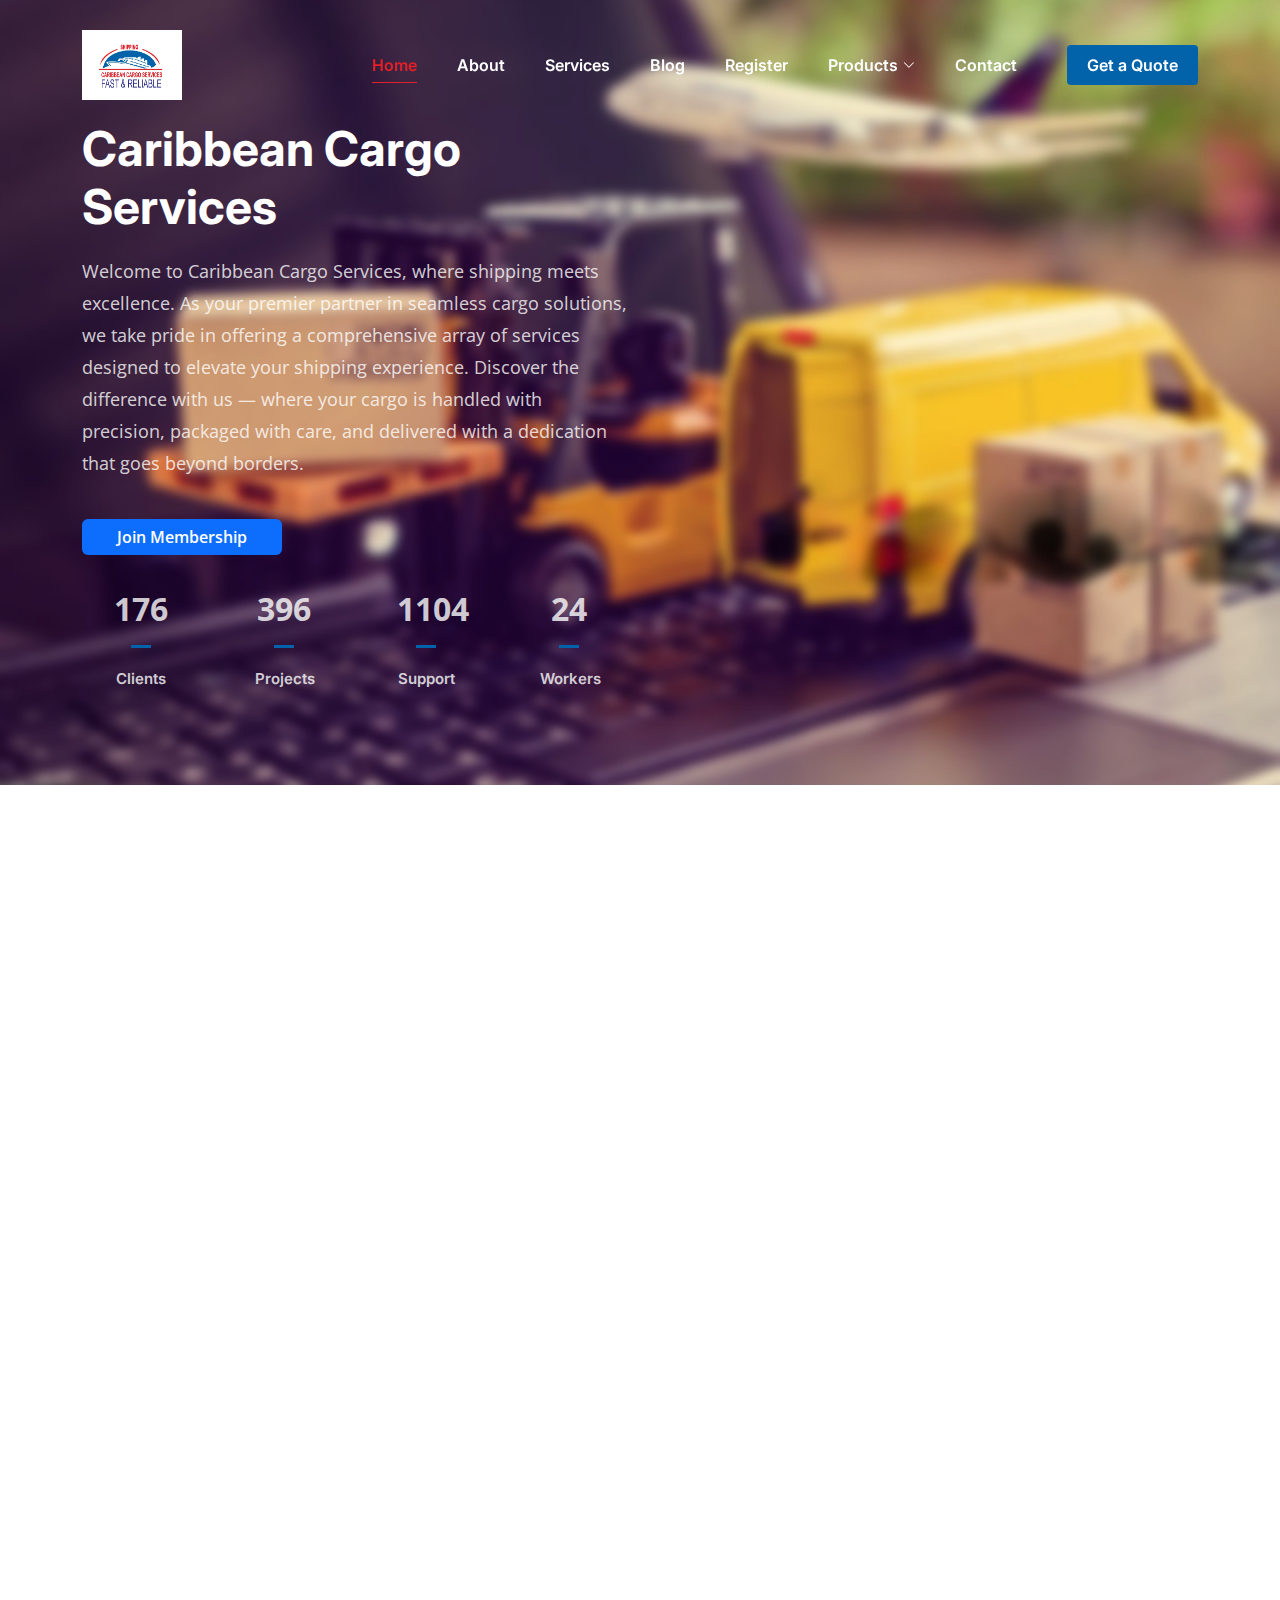
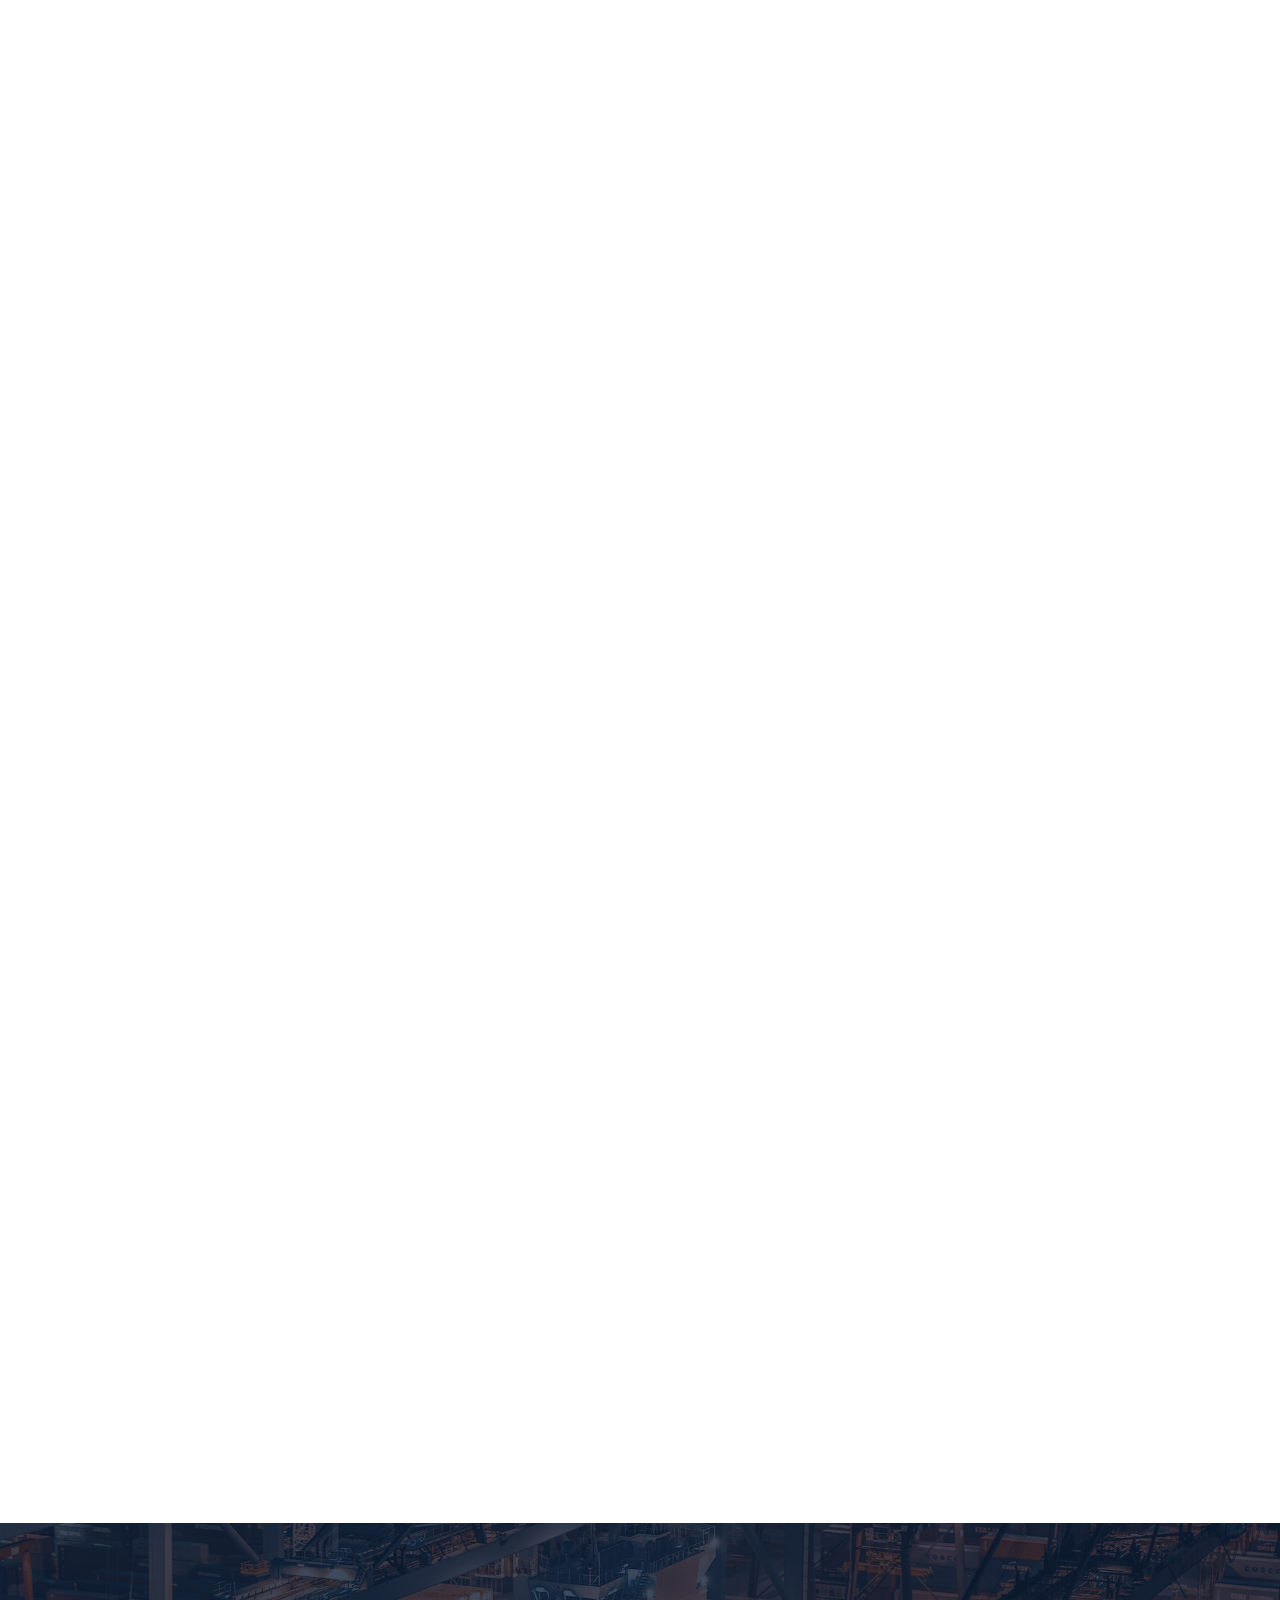
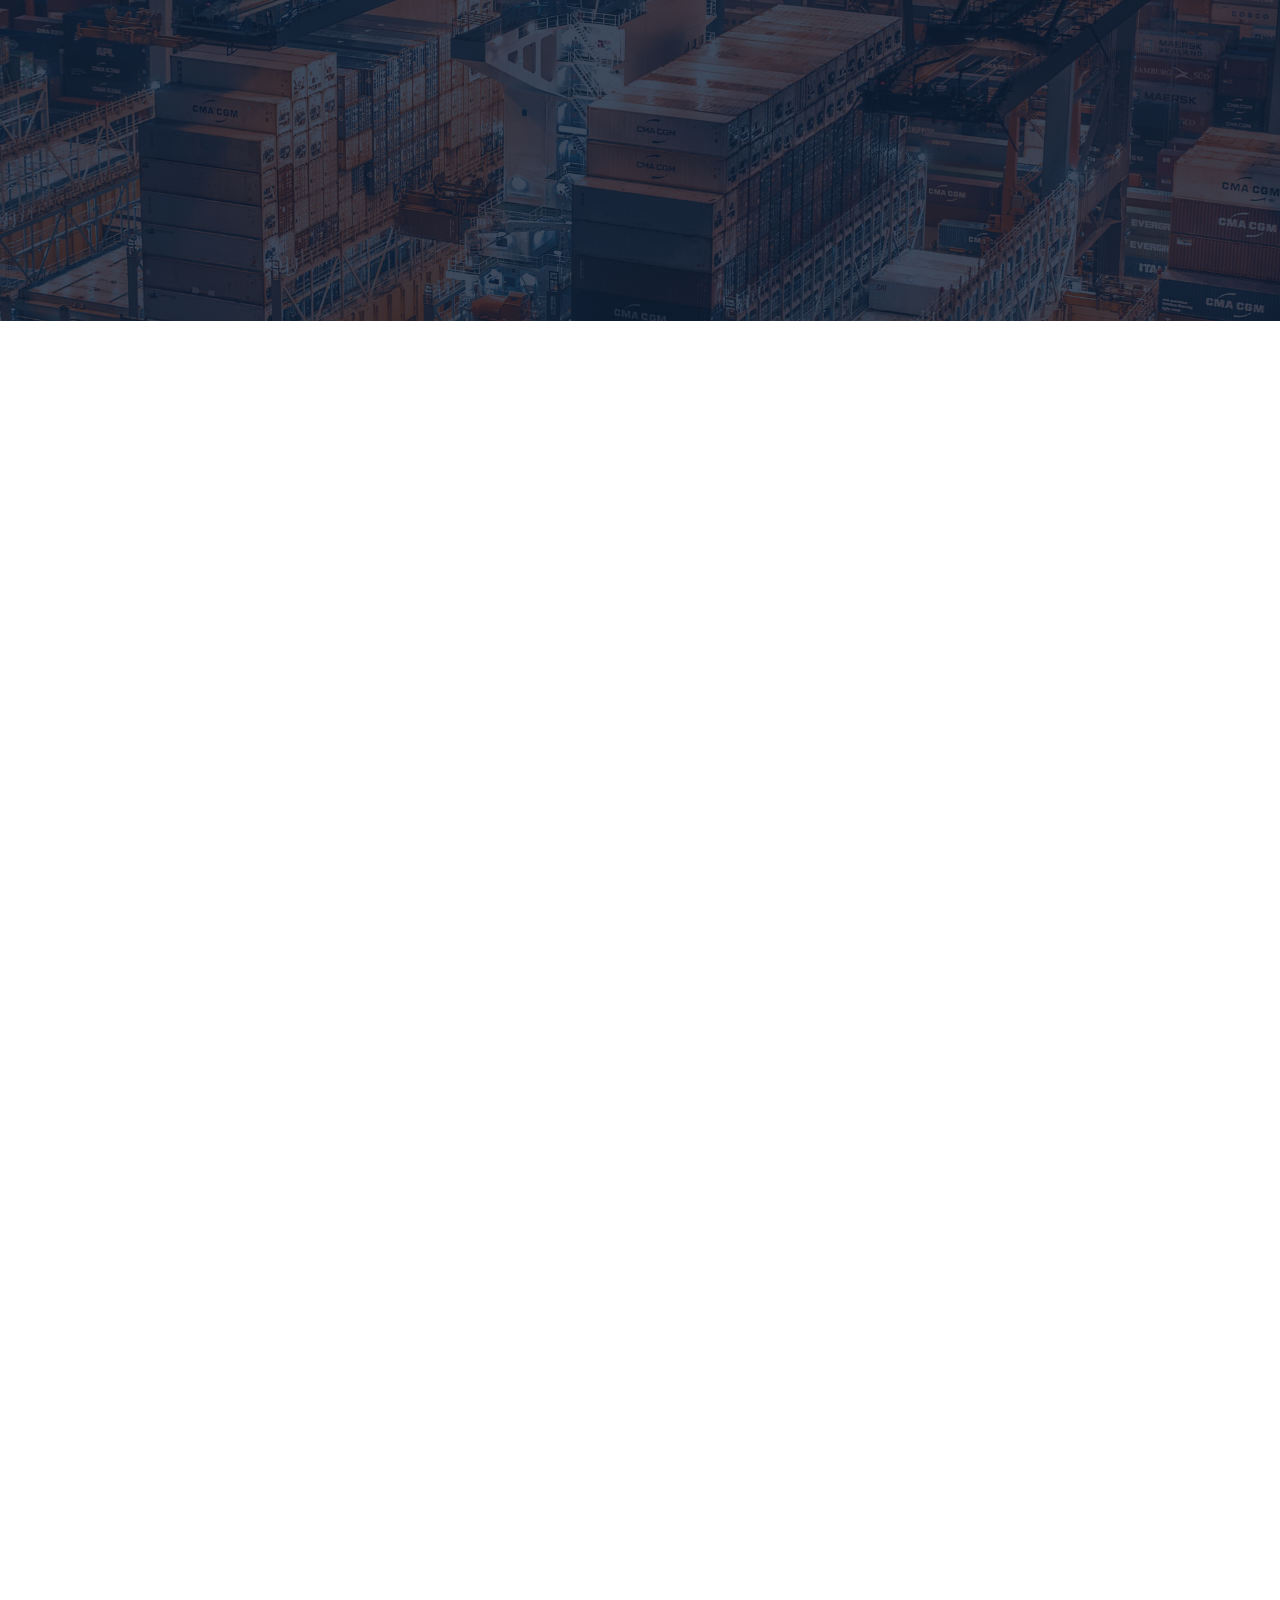
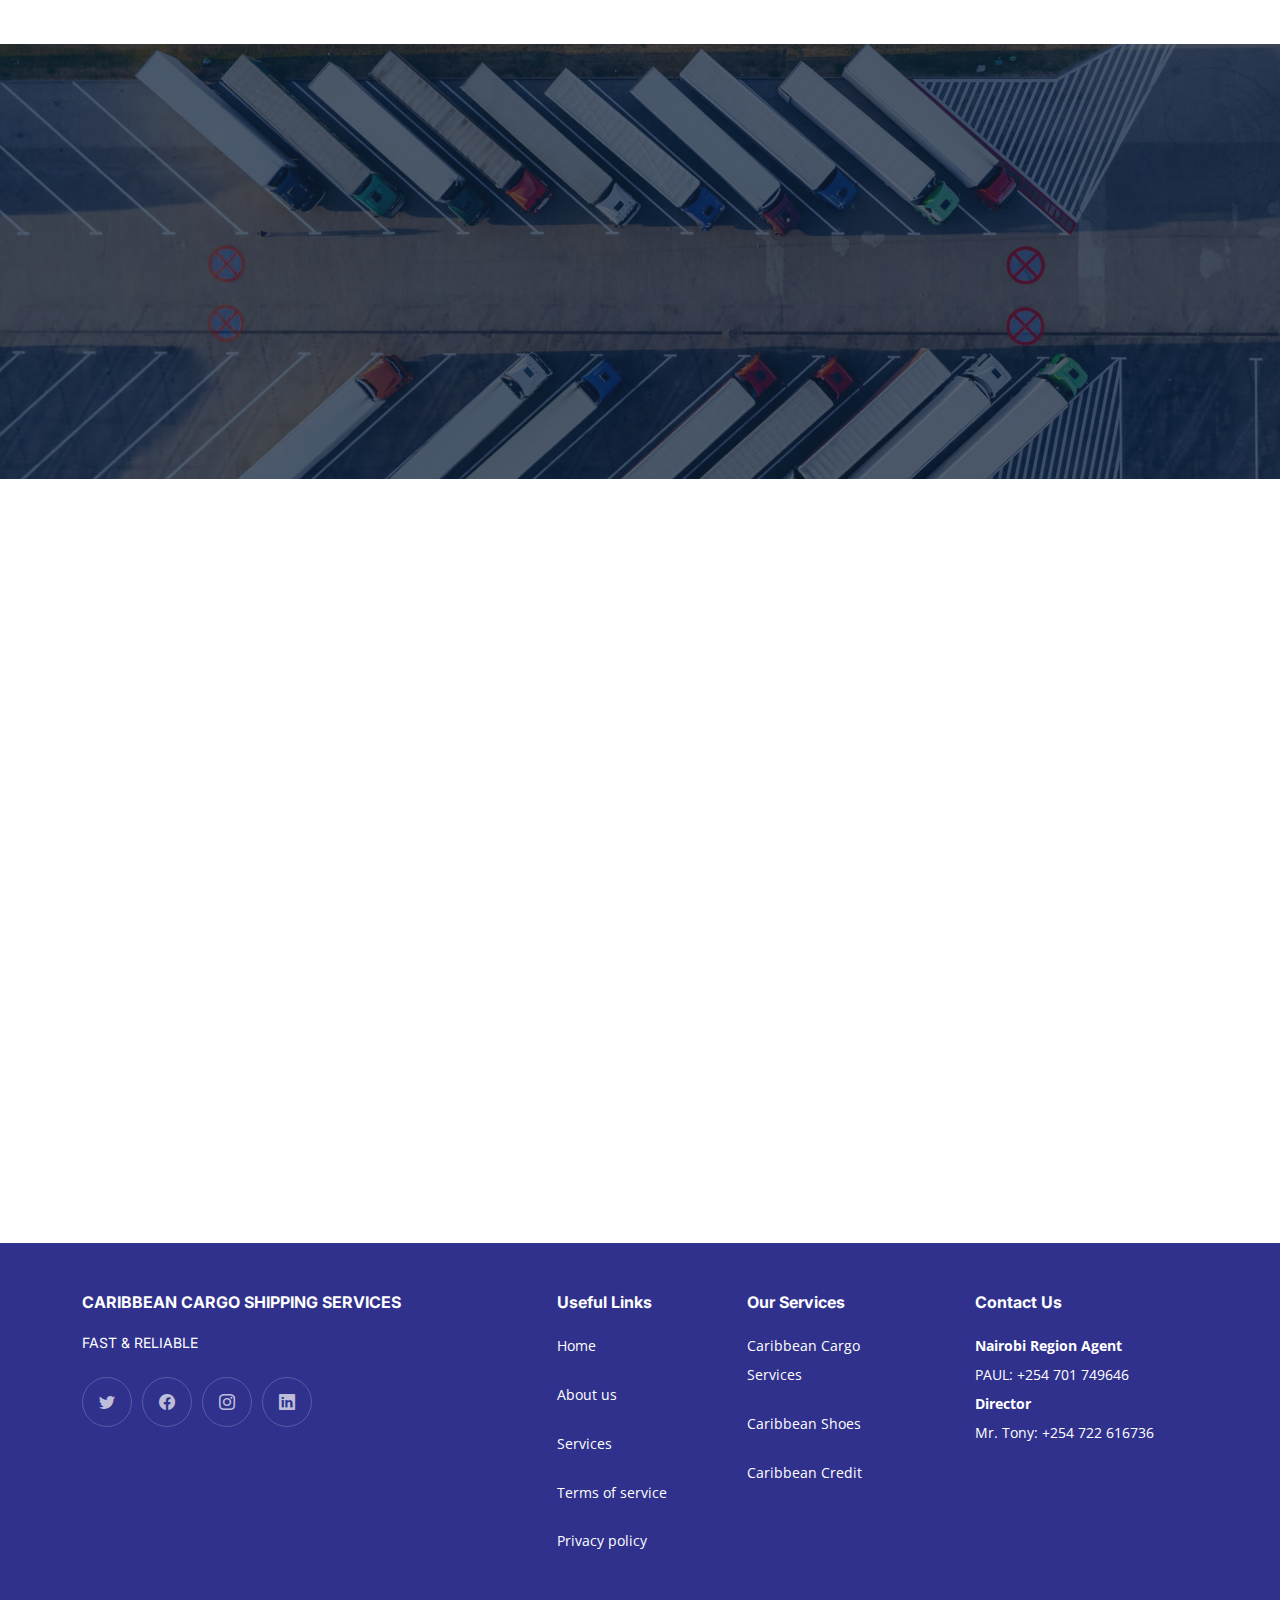
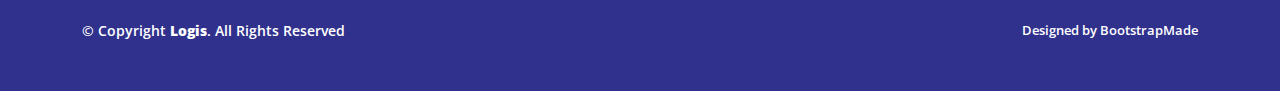
==== commit ecaa24e2: "added credit page" ====
--- a/index.html
+++ b/index.html
@@ -75,12 +75,20 @@
                 <i class="bi bi-chevron-down dropdown-indicator"></i
               ></a>
               <ul>
-                <li><a href="/Logis/index.html">Caribbean Cargo </a></li>
                 <li>
-                  <a href="/Logis/caribbean-credit.html">Caribbean Credit</a>
+                  <a href="/Logis/index.html" target="_blank"
+                    >Caribbean Cargo
+                  </a>
                 </li>
                 <li>
-                  <a href="/Logis/caribbean-style.html">Caribbean Style</a>
+                  <a href="/Logis/caribbean-credit.html" target="_blank"
+                    >Caribbean Credit</a
+                  >
+                </li>
+                <li>
+                  <a href="/Logis/caribbean-style.html" target="_blank"
+                    >Caribbean Style</a
+                  >
                 </li>
               </ul>
             </li>
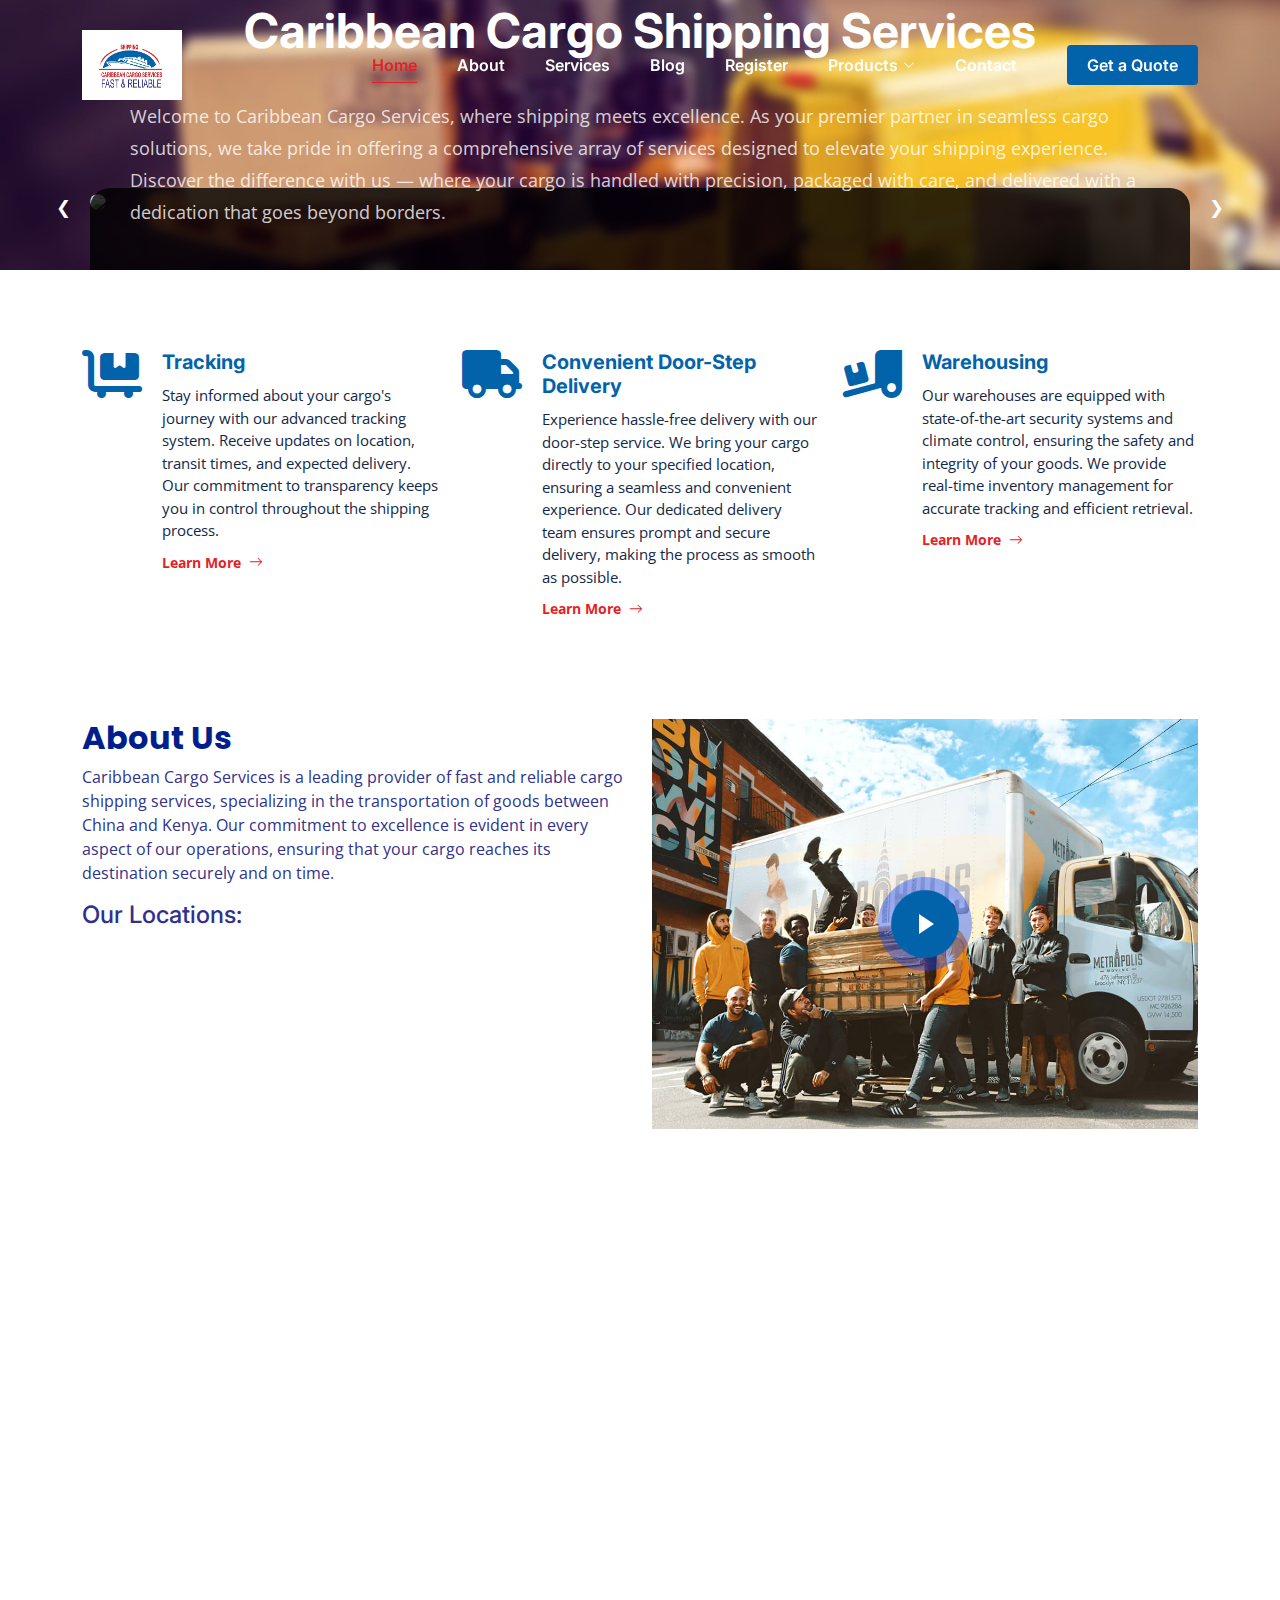
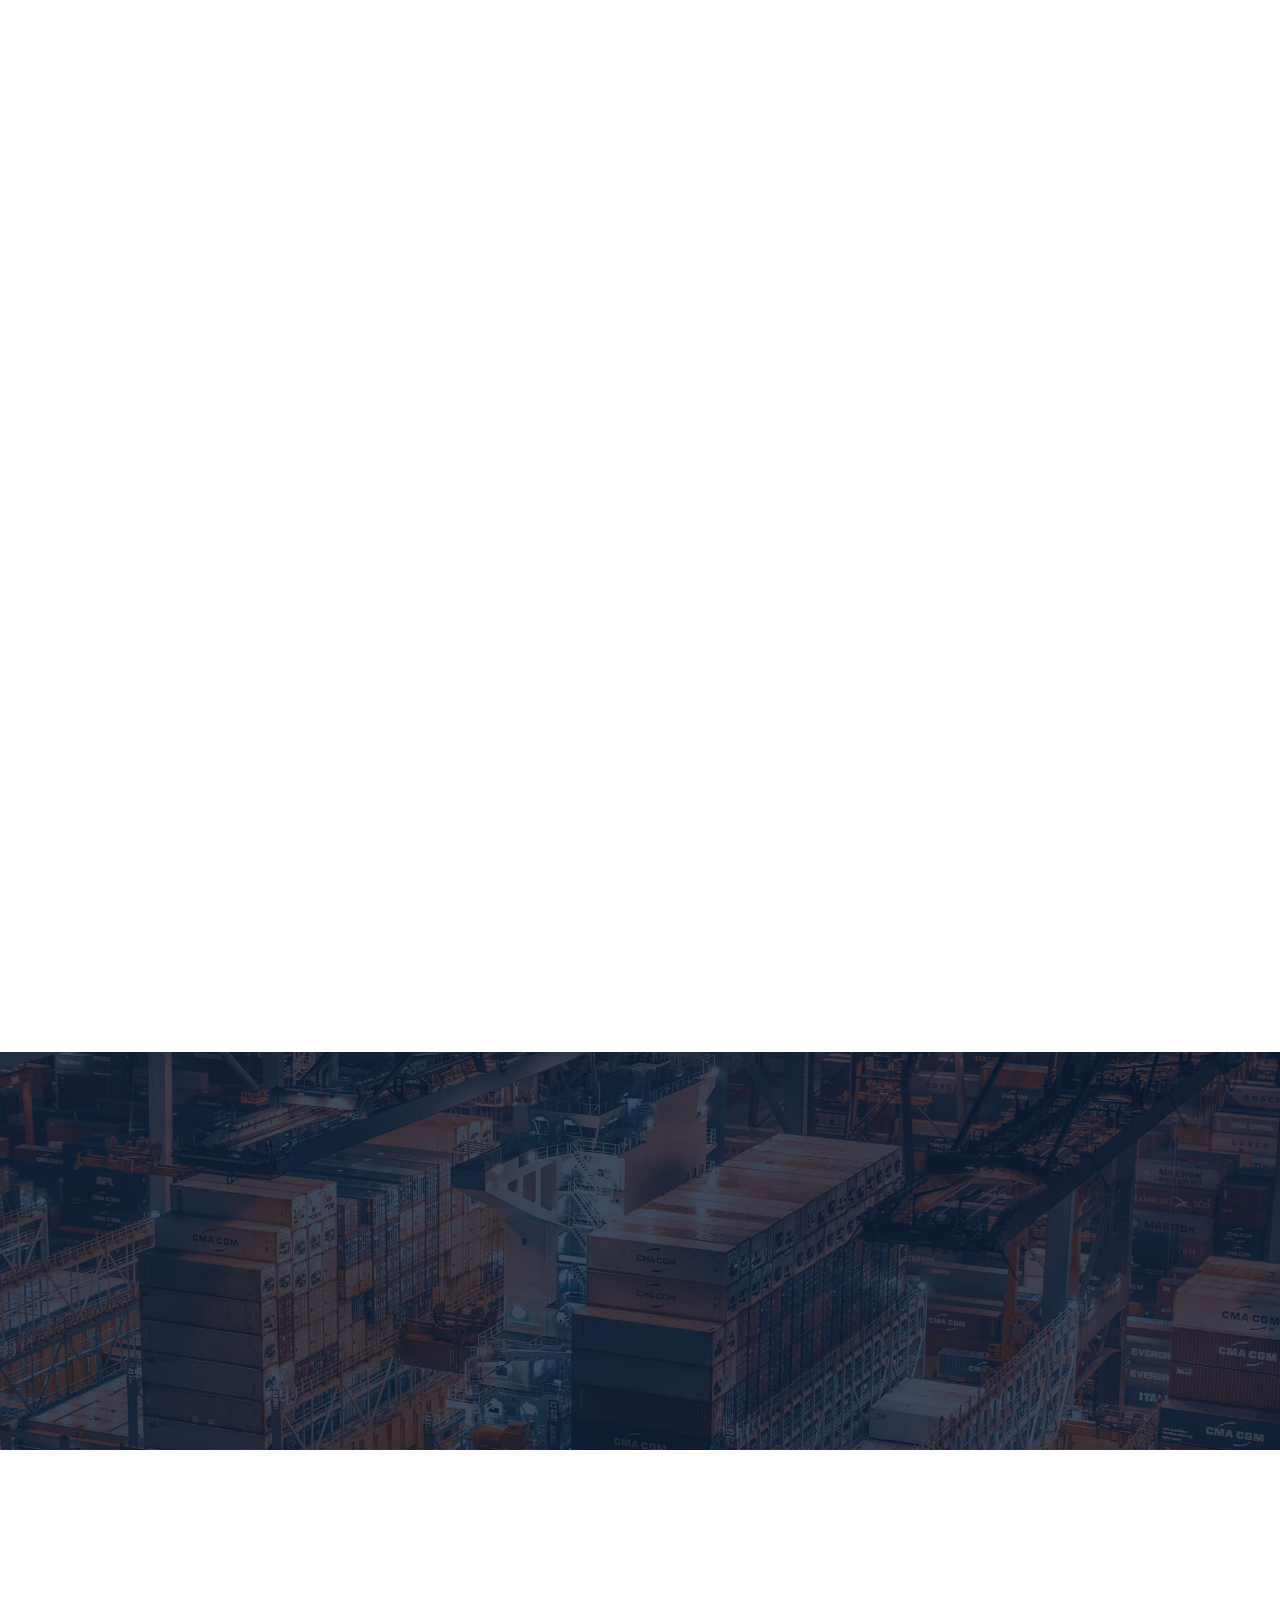
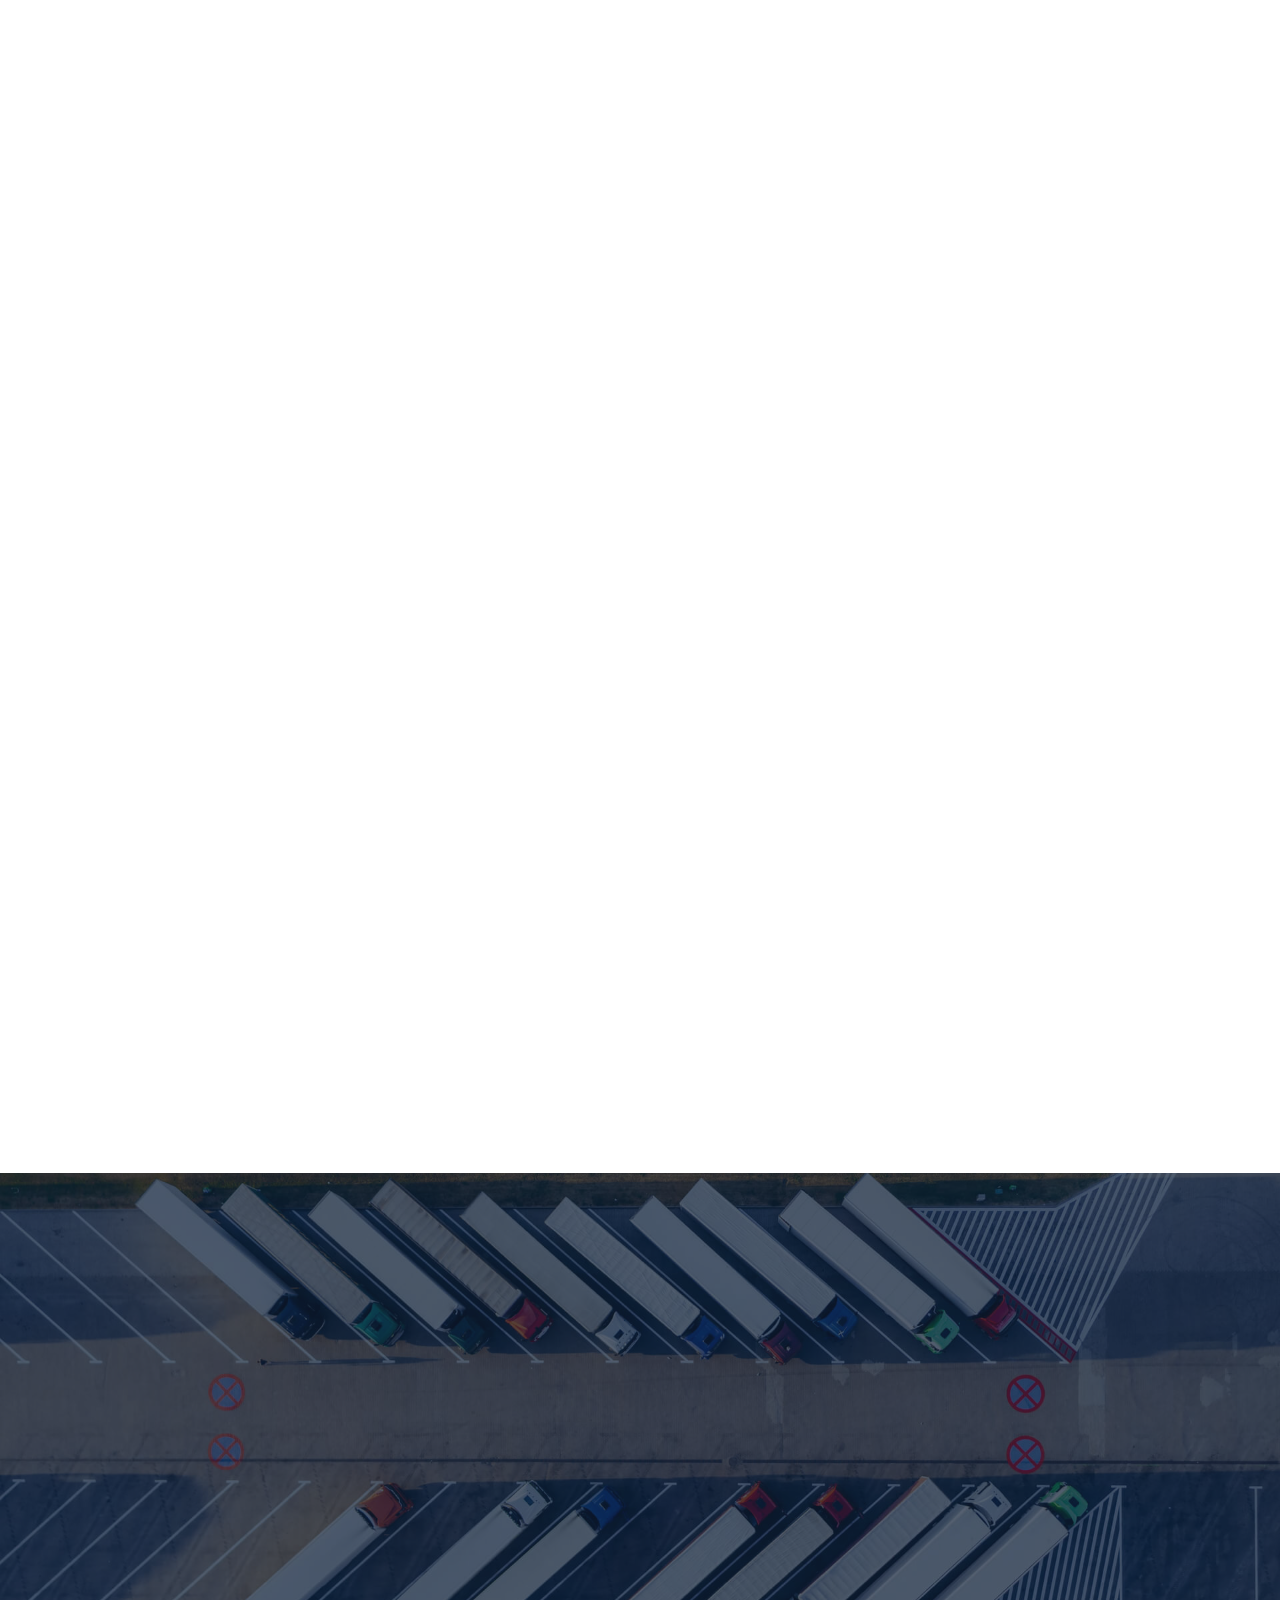
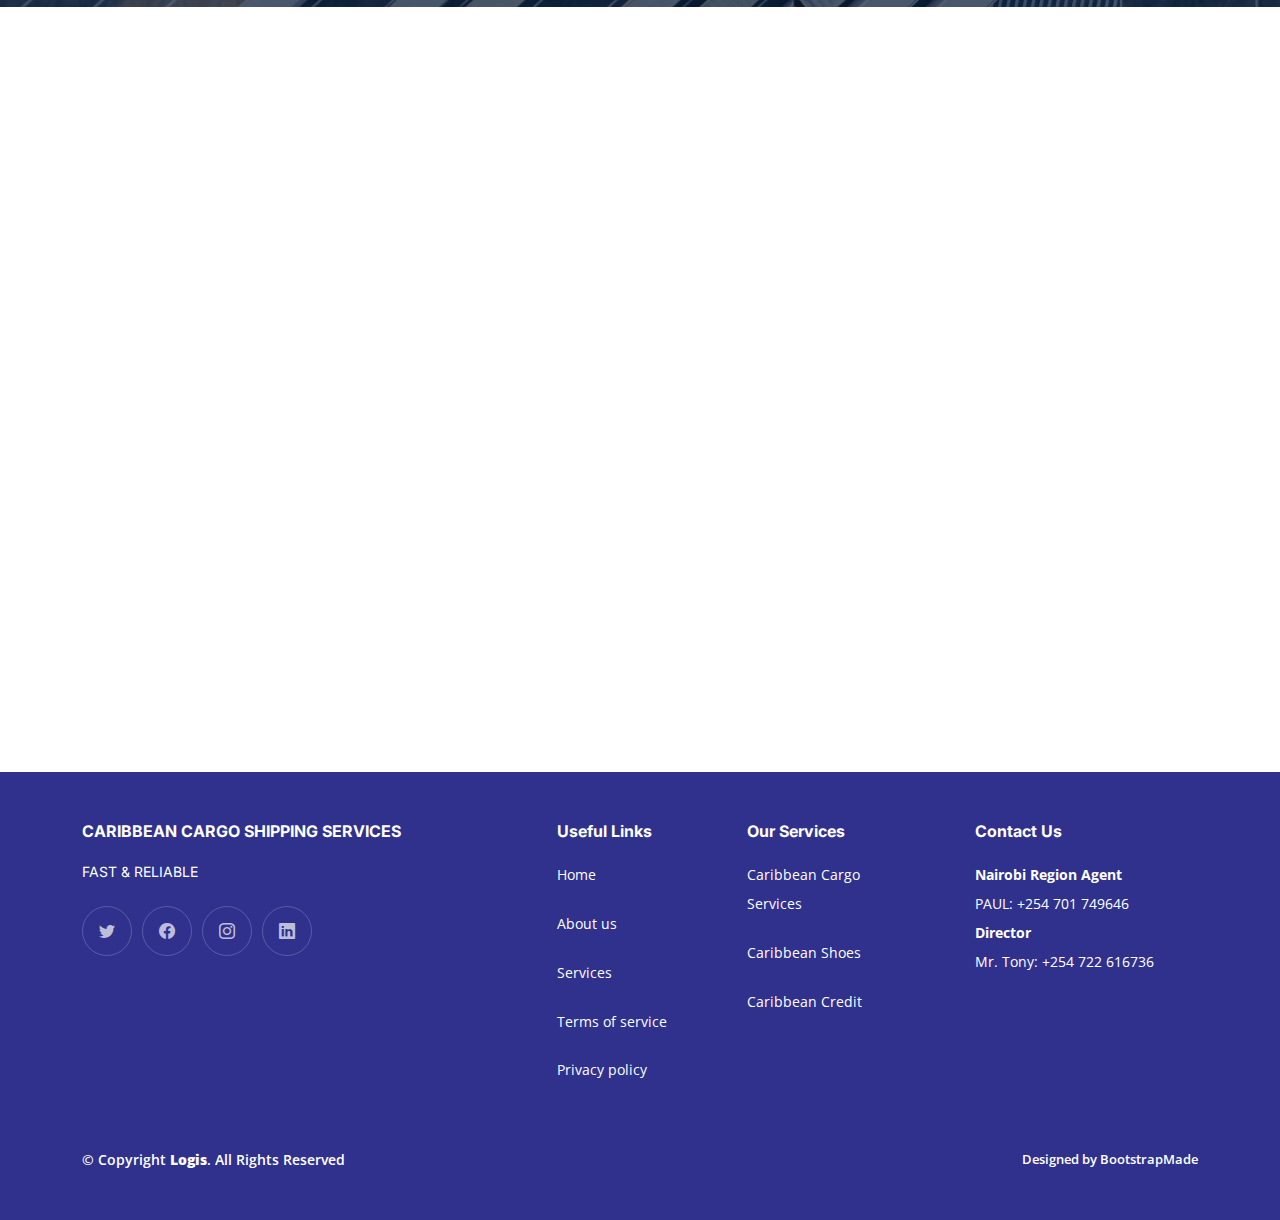
==== commit 7a1b3052: "banner carrousel" ====
--- a/index.html
+++ b/index.html
@@ -106,11 +106,14 @@
 
     <!-- ======= Hero Section ======= -->
     <section id="hero" class="hero d-flex align-items-center">
-      <div class="container">
-        <div class="row gy-4 d-flex justify-content-between">
-          <div
-            class="hero-texts col-lg-6 order-2 order-lg-1 d-flex flex-column justify-content-center">
-            <h2 data-aos="fade-up">Caribbean Cargo Services</h2>
+      <!-- <div class="container"></div> -->
+      <!-- slideshow effect -->
+      <div class="slideshow-container">
+        <!-- Full-width images with number and caption text -->
+        <div class="mySlides fade">
+          <img src="/Logis/assets/img/logo/cargo.jpeg" style="width: 100%" />
+          <div class="overlay">
+            <h2 data-aos="fade-up">Caribbean Cargo Shipping Services</h2>
             <p data-aos="fade-up" data-aos-delay="100">
               Welcome to Caribbean Cargo Services, where shipping meets
               excellence. As your premier partner in seamless cargo solutions,
@@ -120,12 +123,13 @@
               packaged with care, and delivered with a dedication that goes
               beyond borders.
             </p>
-
             <a href="register.html" class="hero-btn btn btn-primary"
               >Join Membership</a
             >
-
-            <div class="row gy-4" data-aos="fade-up" data-aos-delay="400">
+            <div
+              class="stats-boxes row gy-4"
+              data-aos="fade-up"
+              data-aos-delay="400">
               <div class="col-lg-3 col-6">
                 <div class="stats-item text-center w-100 h-100">
                   <span
@@ -176,7 +180,38 @@
             </div>
           </div>
         </div>
+
+        <div class="mySlides fade">
+          <img src="/Logis/assets/img/logo/cargo.jpeg" style="width: 100%" />
+          <div class="overlay">
+            <h2 data-aos="fade-up">Caribbean Credit Kenya</h2>
+            <p data-aos="fade-up" data-aos-delay="100">
+              At Caribbean Credit Kenya, we are dedicated to your financial
+              prosperity. Our motto, "We listen, you prosper," reflects our
+              commitment to understanding your unique needs and providing
+              tailored solutions. Led by Paul Macharia, you can trust Caribbean
+              Credit for a range of financial services, including Logbook Loans,
+              Asset Financing, and Title Deed Loans.
+            </p>
+            <a href="register.html" class="hero-btn btn btn-primary"
+              >Contact Us Today</a
+            >
+          </div>
+        </div>
+
+        <div class="mySlides fade">
+          <img src="/Logis/assets/img/logo/style.jpg" style="width: 100%" />
+          <div class="overlay">
+            <h2 data-aos="fade-up">Caribbean Shoes</h2>
+          </div>
+        </div>
+
+        <!-- Next and previous buttons -->
+        <a class="prev" onclick="plusSlides(-1)">&#10094;</a>
+        <a class="next" onclick="plusSlides(1)">&#10095;</a>
       </div>
+
+      <!-- end of slide show -->
     </section>
     <!-- End Hero Section -->
 
@@ -237,12 +272,12 @@
                 <i class="fa-solid fa-truck-ramp-box"></i>
               </div>
               <div>
-                <h4 class="title">Packaging</h4>
+                <h4 class="title">Warehousing</h4>
                 <p class="description">
-                  Our expert team provides tailored packaging solutions to
-                  ensure the safe transport of your goods. From specialized
-                  packaging materials to custom crate designs, we prioritize the
-                  integrity of your cargo.
+                  Our warehouses are equipped with state-of-the-art security
+                  systems and climate control, ensuring the safety and integrity
+                  of your goods. We provide real-time inventory management for
+                  accurate tracking and efficient retrieval.
                 </p>
                 <a href="service-details.html" class="readmore stretched-link"
                   ><span>Learn More</span><i class="bi bi-arrow-right"></i
@@ -341,7 +376,7 @@
                 </div>
                 <h3>
                   <a href="service-details.html" class="stretched-link"
-                    >Storage</a
+                    >SOURCING OF CARGO</a
                   >
                 </h3>
                 <p>Consolidation of Cargo and Free Warehousing</p>
@@ -386,7 +421,7 @@
                 </div>
                 <h3>
                   <a href="service-details.html" class="stretched-link"
-                    >Cargo</a
+                    >Cargo Financing</a
                   >
                 </h3>
                 <p>40% Cargo Financing</p>
@@ -433,15 +468,16 @@
                     class="img-fluid" />
                 </div>
                 <h3>
-                  <a href="service-details.html" class="stretched-link"
-                    >Packaging</a
+                  <a href="service-details.html" class="stretched-link">
+                    Convenient Door-Step Delivery</a
                   >
                 </h3>
                 <p>
-                  Our expert team provides tailored packaging solutions to
-                  ensure the safe transport of your goods. From specialized
-                  packaging materials to custom crate designs, we prioritize the
-                  integrity of your cargo.
+                  Experience hassle-free delivery with our door-step service. We
+                  bring your cargo directly to your specified location, ensuring
+                  a seamless and convenient experience. Our dedicated delivery
+                  team ensures prompt and secure delivery, making the process as
+                  smooth as possible.
                 </p>
               </div>
             </div>
--- a/assets/css/main.css
+++ b/assets/css/main.css
@@ -1720,15 +1720,20 @@
 # Hero Section
 --------------------------------------------------------------*/
 .hero {
+  display: flex;
+  justify-content: space-between;
   width: 100%;
-  min-height: 50vh;
+  min-height: 30vh;
   background-color: var(--color-secondary);
   background-image: url("../img/logo/banner.jpg");
   background-size: cover;
   background-position: center;
   position: relative;
-  padding: 120px 0 60px 0;
+  padding: 150px 40px 20px 40px;
   color: rgba(255, 255, 255, 0.8);
+}
+.hero img {
+  border-radius: 20px;
 }
 
 .hero h2 {
@@ -1751,6 +1756,18 @@
   background-color: var(--color-secondary);
   color: #fff;
   border: none;
+}
+
+@media (max-width: 840px) {
+  .hero {
+    display: flex;
+    flex-direction: column;
+  }
+  .hero img {
+    display: flex;
+    width: 80%;
+    margin: 0 auto;
+  }
 }
 
 @media (max-width: 575px) {
@@ -1799,7 +1816,7 @@
 }
 
 .hero .stats-item {
-  padding: 30px;
+  padding: 10px;
   width: 100%;
 }
 
@@ -1833,6 +1850,150 @@
   font-weight: 600;
 }
 
+/* hero slideshow */
+/* Slideshow container */
+.slideshow-container {
+  max-height: 100vh;
+  width: 100%;
+  padding-left: 50px;
+  padding-right: 50px;
+  position: relative;
+  margin: auto;
+}
+
+/* Next & previous buttons */
+.slideshow-container .prev,
+.slideshow-container .next {
+  cursor: pointer;
+  position: absolute;
+  top: 50%;
+  width: auto;
+  margin-top: -22px;
+  padding: 16px;
+  color: white;
+  font-weight: bold;
+  font-size: 18px;
+  transition: 0.6s ease-in-out;
+  border-radius: 0 3px 3px 0;
+  user-select: none;
+}
+
+/* Position the "next button" to the right */
+.next {
+  right: 0;
+  border-radius: 3px 0 0 3px;
+}
+.prev {
+  left: 0;
+  border-radius: 3px 0 0 3px;
+}
+
+/* On hover, add a black background color with a little bit see-through */
+.prev:hover,
+.next:hover {
+  background-color: rgba(0, 0, 0, 0.8);
+}
+
+.mySlides {
+  position: relative;
+}
+
+.mySlides .overlay {
+  display: flex;
+  flex-direction: column;
+  gap: 20px;
+  position: absolute;
+  top: 0;
+  left: 0;
+  width: 100%;
+  height: 100%;
+  background-color: rgba(0, 0, 0, 0.8);
+  padding: 50px 40px;
+  justify-content: center;
+  align-items: center;
+  border-radius: 20px;
+}
+
+/* Fading animation */
+.fade {
+  animation-name: fade;
+  animation-duration: 3s;
+}
+
+@keyframes fade {
+  from {
+    opacity: 0.4;
+  }
+  to {
+    opacity: 1;
+  }
+}
+@media (max-width: 1130px) {
+  .hero {
+    background-image: url("../img/logo/banner.jpg");
+    background-size: cover;
+    background-repeat: no-repeat;
+    background-position: center;
+    max-height: 1200px;
+    overflow: auto;
+  }
+
+  .hero img {
+    height: 100vh;
+  }
+  .mySlides .overlay {
+    display: flex;
+    padding: 30px 10px;
+    gap: 5px;
+    max-height: 1200px;
+    overflow: auto;
+    justify-content: space-around;
+    text-align: center;
+  }
+}
+@media (max-width: 990px) {
+  .hero {
+    background-image: url("../img/logo/banner.jpg");
+    background-size: cover;
+    background-repeat: no-repeat;
+    background-position: center;
+    max-height: 1500px;
+    overflow: auto;
+  }
+
+  .hero img {
+    height: 100vh;
+  }
+  .mySlides .overlay {
+    display: flex;
+    padding: 30px 10px;
+    gap: 5px;
+    max-height: 1400px;
+    overflow: auto;
+    justify-content: space-around;
+    text-align: center;
+  }
+}
+@media (max-width: 670px) {
+  .hero {
+    background-image: url("../img/logo/banner.jpg");
+    background-size: cover;
+    background-repeat: no-repeat;
+    background-position: center;
+    padding: 5px;
+  }
+
+  .hero img {
+    height: 1200px;
+  }
+  .mySlides .overlay {
+    display: flex;
+    padding: 10px;
+    gap: 5px;
+    max-height: 1200px;
+    overflow: auto;
+  }
+}
 /*--------------------------------------------------------------
 # Footer
 --------------------------------------------------------------*/
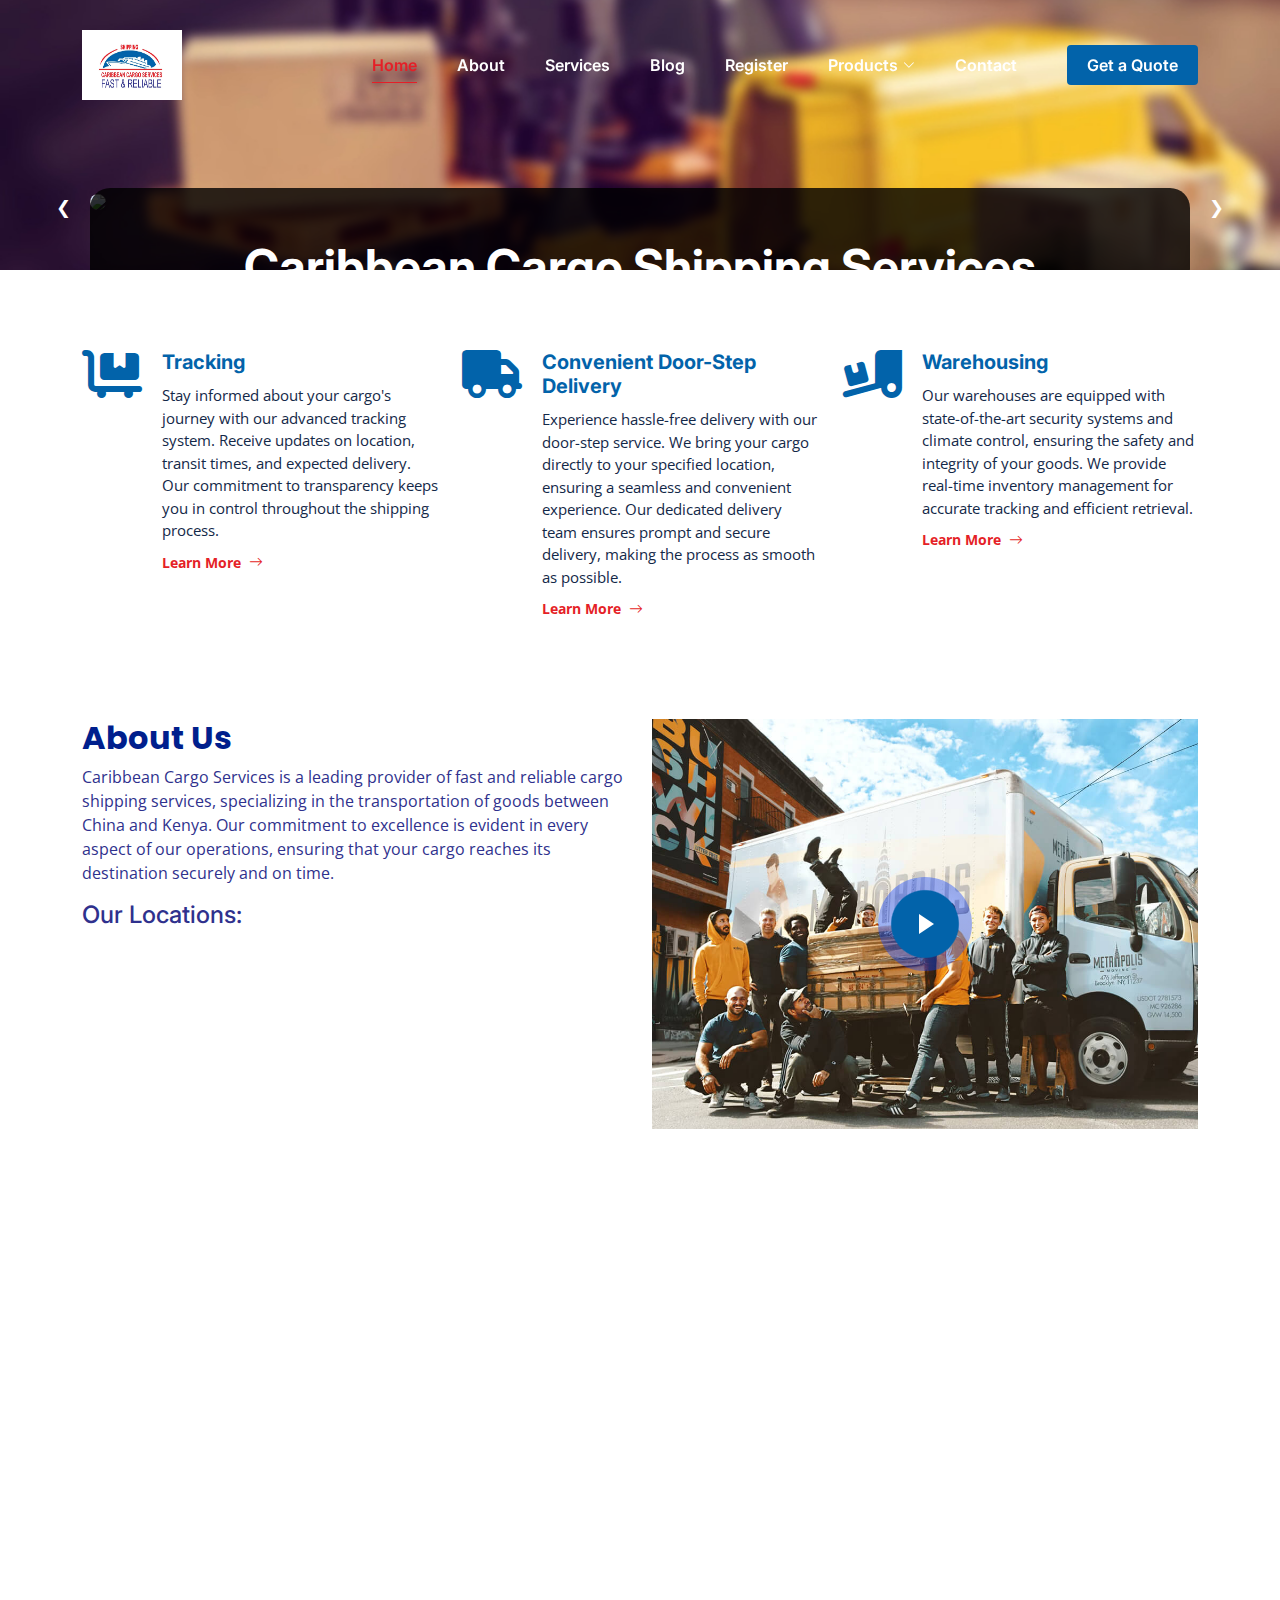
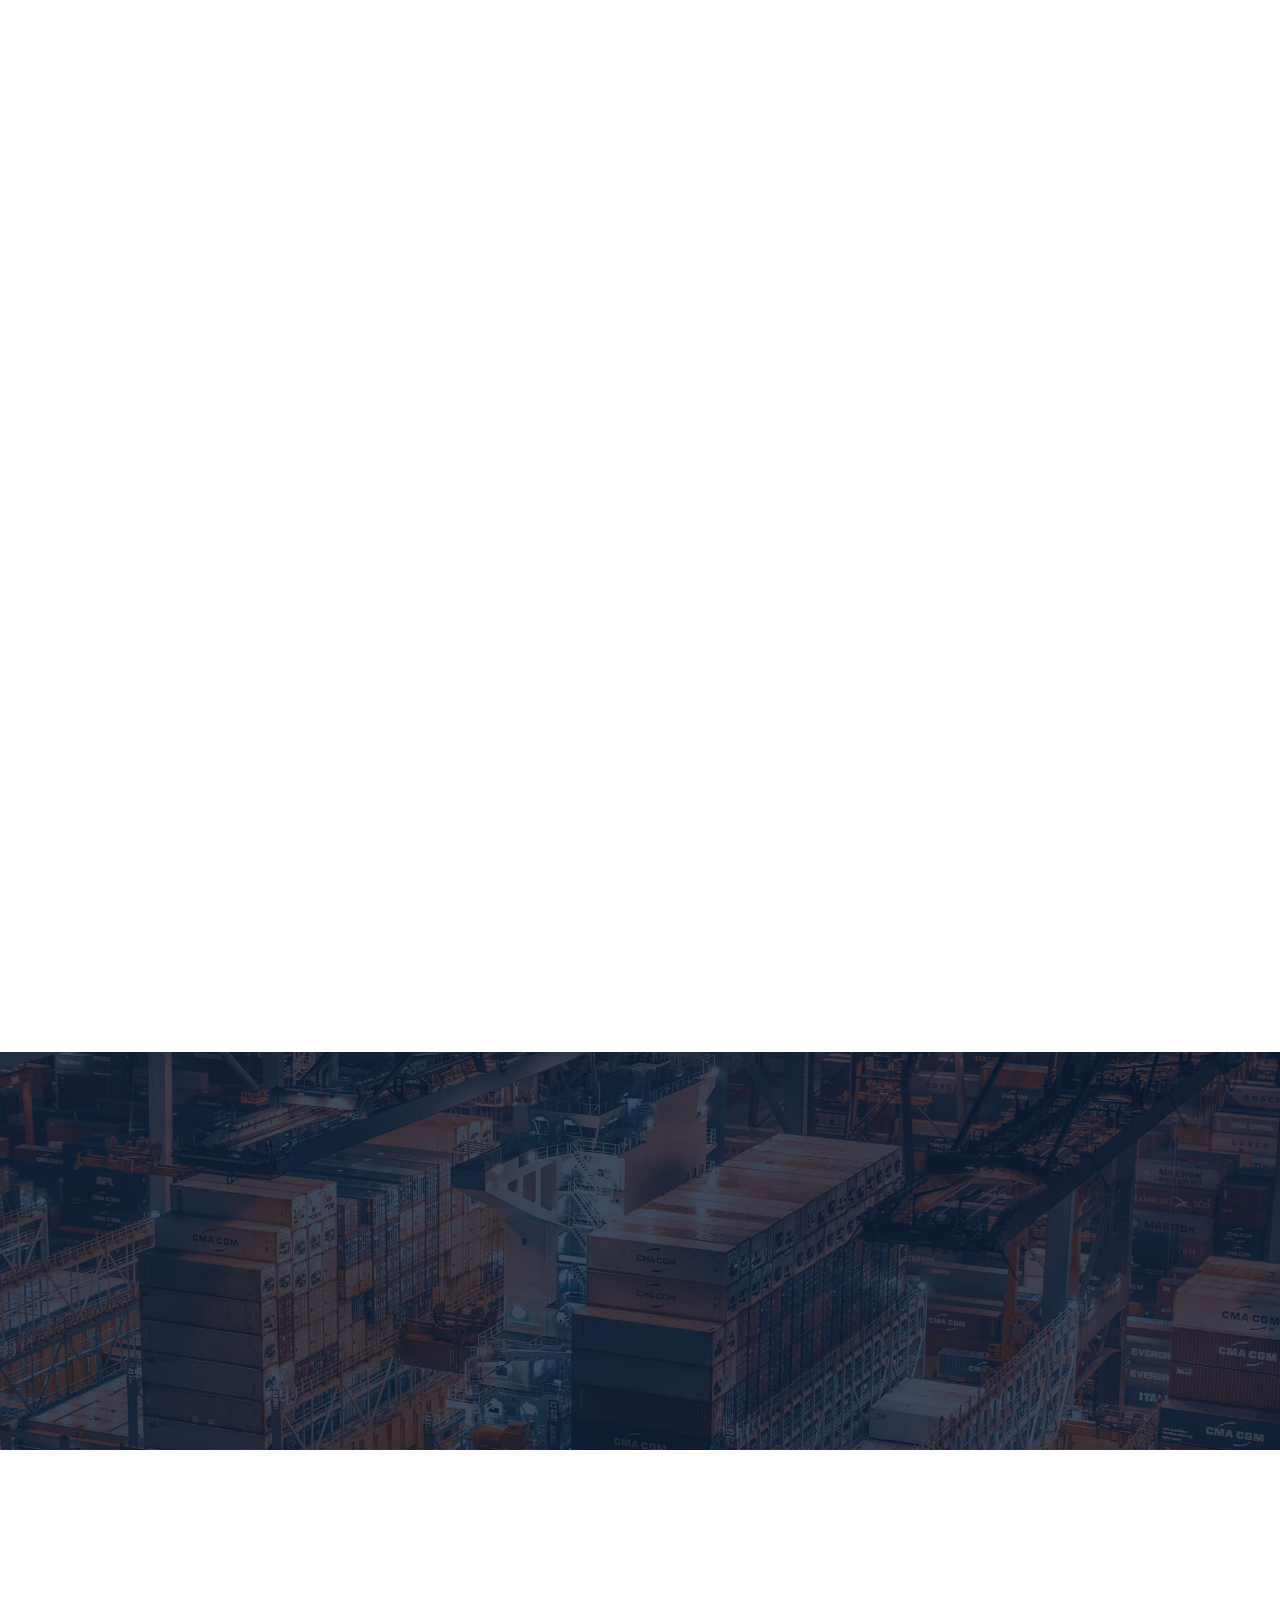
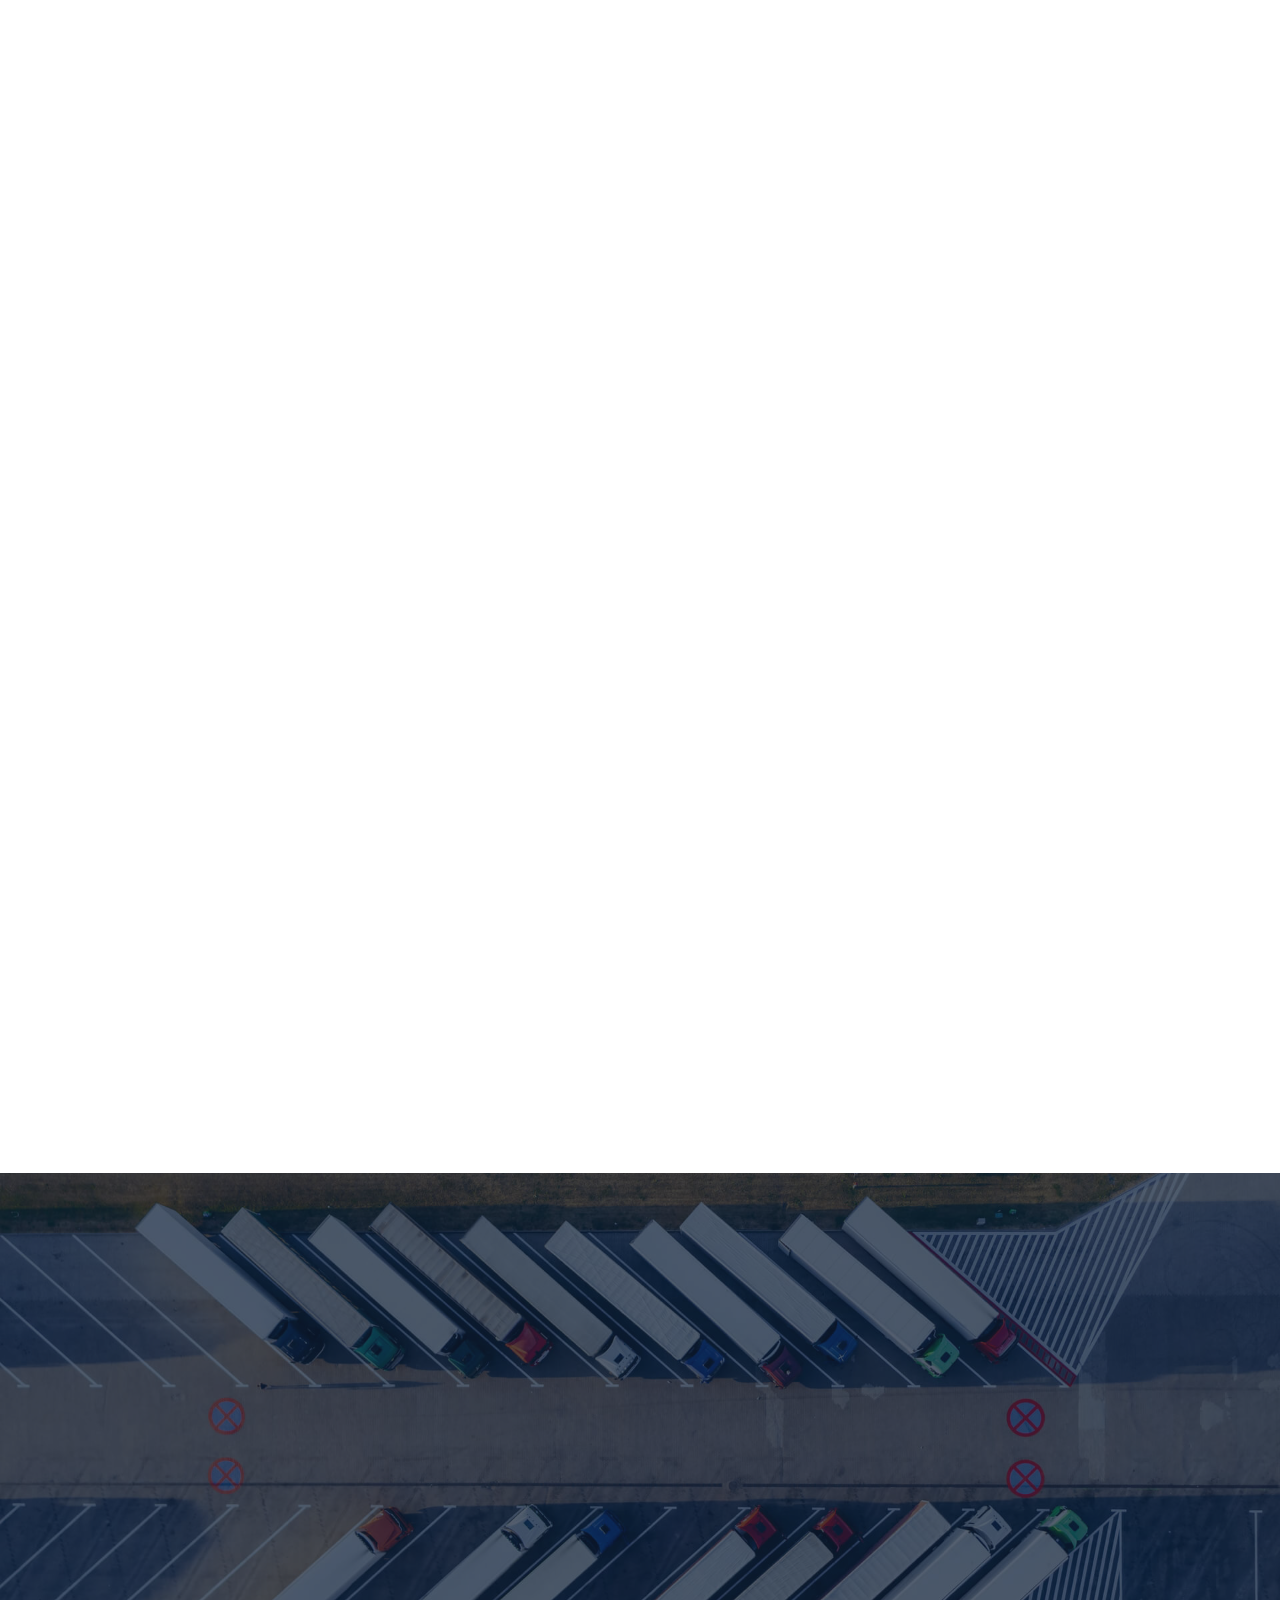
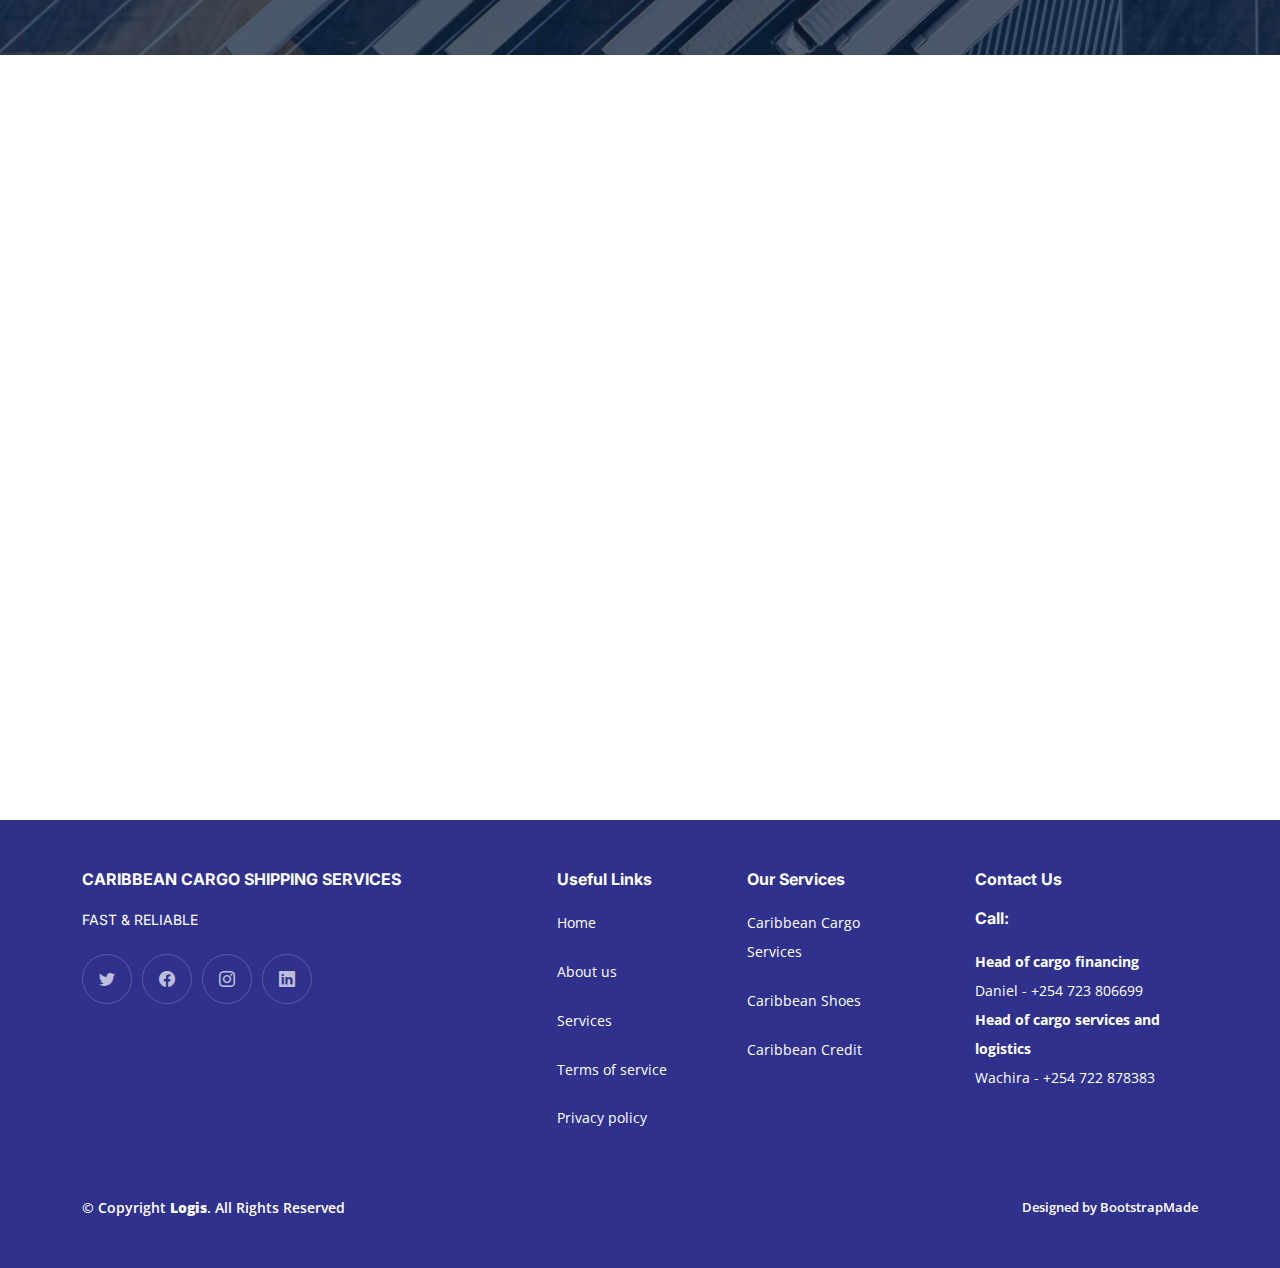
==== commit cae8b1b2: "media queries small screen" ====
--- a/index.html
+++ b/index.html
@@ -106,7 +106,6 @@
 
     <!-- ======= Hero Section ======= -->
     <section id="hero" class="hero d-flex align-items-center">
-      <!-- <div class="container"></div> -->
       <!-- slideshow effect -->
       <div class="slideshow-container">
         <!-- Full-width images with number and caption text -->
@@ -126,12 +125,9 @@
             <a href="register.html" class="hero-btn btn btn-primary"
               >Join Membership</a
             >
-            <div
-              class="stats-boxes row gy-4"
-              data-aos="fade-up"
-              data-aos-delay="400">
-              <div class="col-lg-3 col-6">
-                <div class="stats-item text-center w-100 h-100">
+            <div class="stats-boxes" data-aos="fade-up" data-aos-delay="400">
+              <div>
+                <div class="stats-item text-center">
                   <span
                     data-purecounter-start="0"
                     data-purecounter-end="232"
@@ -142,7 +138,7 @@
               </div>
               <!-- End Stats Item -->
 
-              <div class="col-lg-3 col-6">
+              <div>
                 <div class="stats-item text-center w-100 h-100">
                   <span
                     data-purecounter-start="0"
@@ -154,7 +150,7 @@
               </div>
               <!-- End Stats Item -->
 
-              <div class="col-lg-3 col-6">
+              <div>
                 <div class="stats-item text-center w-100 h-100">
                   <span
                     data-purecounter-start="0"
@@ -166,7 +162,7 @@
               </div>
               <!-- End Stats Item -->
 
-              <div class="col-lg-3 col-6">
+              <div>
                 <div class="stats-item text-center w-100 h-100">
                   <span
                     data-purecounter-start="0"
@@ -633,12 +629,8 @@
               <div class="swiper-slide">
                 <div class="testimonial-item">
                   <i class="fa-solid fa-id-badge" class="testimonial-img"></i>
-                  <!-- <img
-                    src="assets/img/testimonials/testimonials-1.jpg"
-                    class="testimonial-img"
-                    alt="" /> -->
-                  <h3>Mr. Tony</h3>
-                  <h4>Director</h4>
+                  <h3>Daniel - +254 723 806699</h3>
+                  <h4>Head of cargo financing</h4>
                   <div class="stars">
                     <i class="bi bi-star-fill"></i
                     ><i class="bi bi-star-fill"></i
@@ -648,11 +640,16 @@
                   </div>
                   <p>
                     <i class="bi bi-quote quote-icon-left"></i>
-                    Embarking on a journey with Caribbean Cargo Services is not
-                    just about shipping goods; it's about forging partnerships,
-                    ensuring reliability, and exceeding expectations. As the
-                    Director, I am dedicated to delivering a shipping experience
-                    that reflects our commitment to excellence.
+
+                    Embarking on a collaborative journey with Caribbean Cargo
+                    Services isn't merely a financial transaction; it's an
+                    opportunity to build a lasting partnership. As the Head of
+                    Cargo Financing, I am dedicated to delivering an exceptional
+                    shipping experience that goes beyond expectations. Our
+                    commitment to reliability and excellence ensures that your
+                    cargo financing needs are not just met but surpassed. I look
+                    forward to the privilege of creating a successful and
+                    enduring partnership with you as our valued client.
                     <i class="bi bi-quote quote-icon-right"></i>
                   </p>
                 </div>
@@ -662,12 +659,8 @@
               <div class="swiper-slide">
                 <div class="testimonial-item">
                   <i class="fa-solid fa-id-badge" class="testimonial-img"></i>
-                  <!-- <img
-                    src="assets/img/testimonials/testimonials-2.jpg"
-                    class="testimonial-img"
-                    alt="" /> -->
-                  <h3>PAUL</h3>
-                  <h4>Nairobi Region Agent</h4>
+                  <h3>Wachira - +254 722 878383</h3>
+                  <h4>Head of cargo services and logistics</h4>
                   <div class="stars">
                     <i class="bi bi-star-fill"></i
                     ><i class="bi bi-star-fill"></i
@@ -677,12 +670,16 @@
                   </div>
                   <p>
                     <i class="bi bi-quote quote-icon-left"></i>
-                    At the heart of our service lies a dedication to our clients
-                    in the Nairobi region. I, as the Nairobi Region Agent, am
-                    passionate about ensuring that every shipment is handled
-                    with precision and care. Your satisfaction is our priority,
-                    and we strive to make every interaction with Caribbean Cargo
-                    Services a positive and memorable one.
+                    Stepping into a partnership with Caribbean Cargo Services is
+                    an invitation to a seamless and efficient logistics
+                    experience. As the Head of Cargo Services and Logistics, I
+                    am committed to orchestrating a shipping process that is not
+                    only reliable but also tailored to exceed your expectations.
+                    Beyond the logistics, we aim to forge a strong partnership,
+                    ensuring your cargo journey is marked by excellence and
+                    trust. I look forward to the privilege of providing you with
+                    top-notch cargo services and logistics solutions that
+                    elevate your shipping experience.
                     <i class="bi bi-quote quote-icon-right"></i>
                   </p>
                 </div>
@@ -896,9 +893,6 @@
         <div class="row gy-4">
           <div class="col-lg-5 col-md-12 footer-info">
             <h4 id="/">CARIBBEAN CARGO SHIPPING SERVICES</h4>
-            <!-- <a href="index.html" class="logo d-flex align-items-center">
-              <h4>Caribbean Cargo Services</h4>
-            </a> -->
             <p>FAST & RELIABLE</p>
             <div class="social-links d-flex mt-4">
               <a href="#" class="twitter"><i class="bi bi-twitter"></i></a>
@@ -929,8 +923,10 @@
               <li>
                 <a href="#">Caribbean Cargo Services</a>
               </li>
-              <li><a href="#">Caribbean Shoes</a></li>
-              <li><a href="#">Caribbean Credit</a></li>
+              <li><a href="/Logis/caribbean-style.html">Caribbean Shoes</a></li>
+              <li>
+                <a href="/Logis/caribbean-credit.html">Caribbean Credit</a>
+              </li>
             </ul>
           </div>
 
@@ -938,11 +934,11 @@
             class="col-lg-3 col-md-12 footer-contact text-center text-md-start">
             <h4>Contact Us</h4>
             <span>
-              <strong>Nairobi Region Agent </strong>
-              <br />
-              PAUL: +254 701 749646<br />
-              <strong>Director</strong>
-              <br />Mr. Tony: +254 722 616736<br />
+              <h4>Call:</h4>
+              <strong>Head of cargo financing</strong> <br />
+              Daniel - +254 723 806699 <br />
+              <strong>Head of cargo services and logistics </strong> <br />
+              Wachira - +254 722 878383
             </span>
           </div>
         </div>
--- a/assets/css/main.css
+++ b/assets/css/main.css
@@ -1196,9 +1196,18 @@
 /*--------------------------------------------------------------
 # Stats Counter Section
 --------------------------------------------------------------*/
-.stats-counter .stats-item {
-  padding: 30px;
-  width: 100%;
+.hero .stats-boxes {
+  display: flex;
+  flex-direction: row;
+  justify-content: space-around;
+  gap: 10px;
+  flex-wrap: nowrap;
+  width: 100;
+}
+.hero .stats-item {
+  display: flex;
+  flex-direction: column;
+  gap: 5px;
 }
 
 .stats-counter .stats-item span {
@@ -1232,7 +1241,29 @@
   font-weight: 500;
   color: var(--color-secondary);
 }
-
+@media (max-width: 1000px) {
+  .hero .stats-boxes {
+    display: flex;
+    flex-direction: row;
+    justify-content: space-around;
+    gap: 10px;
+    flex-wrap: nowrap;
+
+    width: 100;
+  }
+  .hero .stats-item {
+    display: flex;
+    flex-direction: column;
+    gap: 5px;
+  }
+}
+@media (max-width: 480px) {
+  .hero .stats-boxes {
+    display: flex;
+    flex-direction: column;
+    justify-content: space-around;
+  }
+}
 /*--------------------------------------------------------------
 # Our Team Section
 --------------------------------------------------------------*/
@@ -1735,16 +1766,20 @@
 .hero img {
   border-radius: 20px;
 }
-
 .hero h2 {
   margin-bottom: 20px;
   padding: 0;
   font-size: 48px;
   font-weight: 700;
   color: #fff;
+  text-align: center;
 }
 
 .hero .hero-btn {
+  display: flex;
+  margin: 0 auto;
+  align-items: center;
+  justify-content: center;
   width: 200px;
   font-weight: 600;
   line-height: 1.5rem;
@@ -1756,24 +1791,6 @@
   background-color: var(--color-secondary);
   color: #fff;
   border: none;
-}
-
-@media (max-width: 840px) {
-  .hero {
-    display: flex;
-    flex-direction: column;
-  }
-  .hero img {
-    display: flex;
-    width: 80%;
-    margin: 0 auto;
-  }
-}
-
-@media (max-width: 575px) {
-  .hero h2 {
-    font-size: 30px;
-  }
 }
 
 .hero p {
@@ -1853,7 +1870,7 @@
 /* hero slideshow */
 /* Slideshow container */
 .slideshow-container {
-  max-height: 100vh;
+  height: max-content;
   width: 100%;
   padding-left: 50px;
   padding-right: 50px;
@@ -1909,11 +1926,39 @@
   height: 100%;
   background-color: rgba(0, 0, 0, 0.8);
   padding: 50px 40px;
-  justify-content: center;
-  align-items: center;
   border-radius: 20px;
 }
 
+@media (max-width: 950px) {
+  .slideshow-container .overlay {
+    overflow: scroll;
+  }
+}
+@media (max-width: 450px) {
+  .slideshow-container {
+    height: 1200px;
+  }
+  .mySlides img {
+    height: 1200px;
+    object-fit: cover;
+  }
+  .mySlides .overlay {
+    overflow: auto;
+    height: 1200px;
+  }
+}
+
+/* continue */
+@media (max-width: 320px) {
+  .mySlides .overlay {
+    display: flex;
+    align-items: center;
+    text-align: center;
+  }
+  .mySlides .overlay h1 {
+    text-align: center;
+  }
+}
 /* Fading animation */
 .fade {
   animation-name: fade;
@@ -1929,71 +1974,25 @@
   }
 }
 @media (max-width: 1130px) {
-  .hero {
-    background-image: url("../img/logo/banner.jpg");
-    background-size: cover;
-    background-repeat: no-repeat;
-    background-position: center;
-    max-height: 1200px;
-    overflow: auto;
-  }
-
-  .hero img {
-    height: 100vh;
-  }
   .mySlides .overlay {
-    display: flex;
-    padding: 30px 10px;
-    gap: 5px;
-    max-height: 1200px;
-    overflow: auto;
-    justify-content: space-around;
-    text-align: center;
-  }
-}
-@media (max-width: 990px) {
-  .hero {
-    background-image: url("../img/logo/banner.jpg");
-    background-size: cover;
-    background-repeat: no-repeat;
-    background-position: center;
-    max-height: 1500px;
-    overflow: auto;
-  }
-
-  .hero img {
-    height: 100vh;
-  }
-  .mySlides .overlay {
-    display: flex;
-    padding: 30px 10px;
-    gap: 5px;
-    max-height: 1400px;
-    overflow: auto;
-    justify-content: space-around;
-    text-align: center;
-  }
-}
-@media (max-width: 670px) {
-  .hero {
-    background-image: url("../img/logo/banner.jpg");
-    background-size: cover;
-    background-repeat: no-repeat;
-    background-position: center;
+    overflow: scroll;
+  }
+  .slideshow-container {
     padding: 5px;
   }
-
-  .hero img {
-    height: 1200px;
-  }
-  .mySlides .overlay {
-    display: flex;
-    padding: 10px;
-    gap: 5px;
-    max-height: 1200px;
-    overflow: auto;
-  }
-}
+  /* .mySlides img {
+    width: 100%;
+    height: 100%;
+    object-fit: cover;
+    border-radius: 20px;
+  } */
+  .next,
+  .prev {
+    margin-left: -40px;
+    margin-right: -40px;
+  }
+}
+
 /*--------------------------------------------------------------
 # Footer
 --------------------------------------------------------------*/
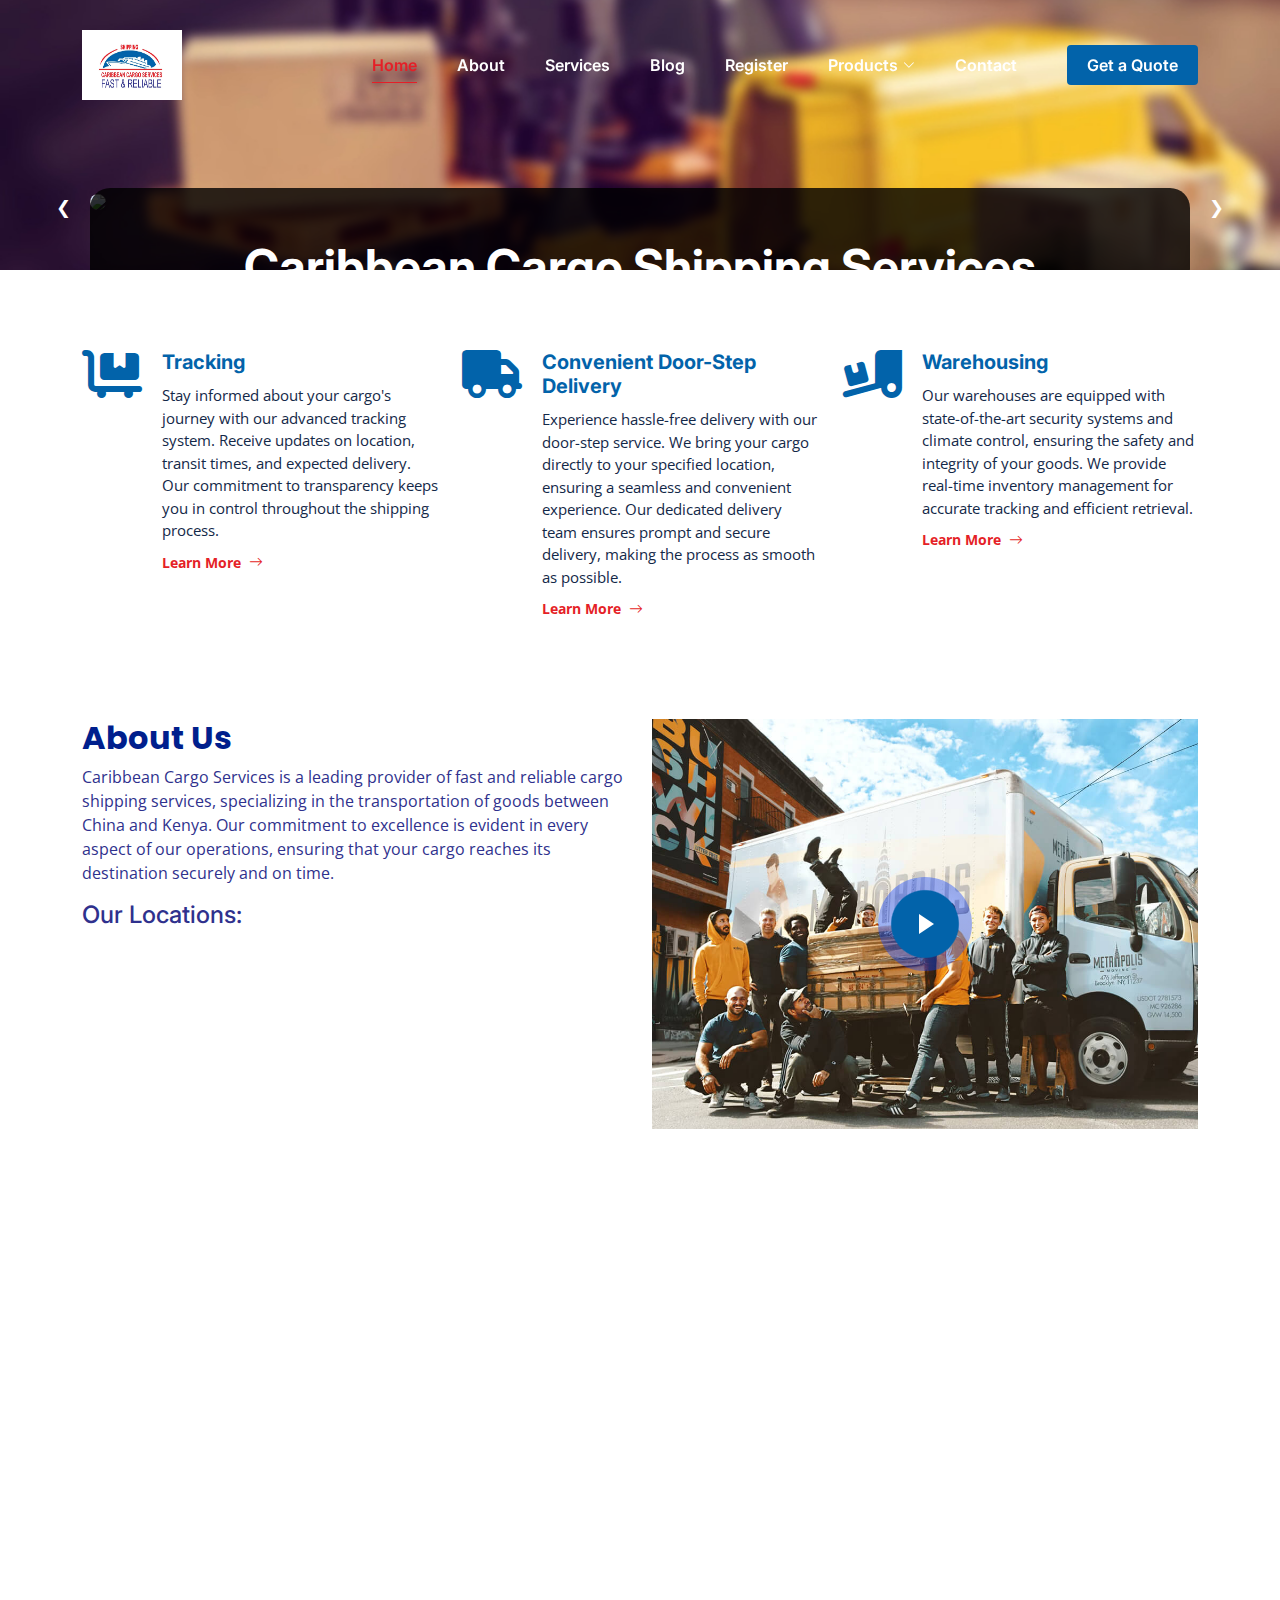
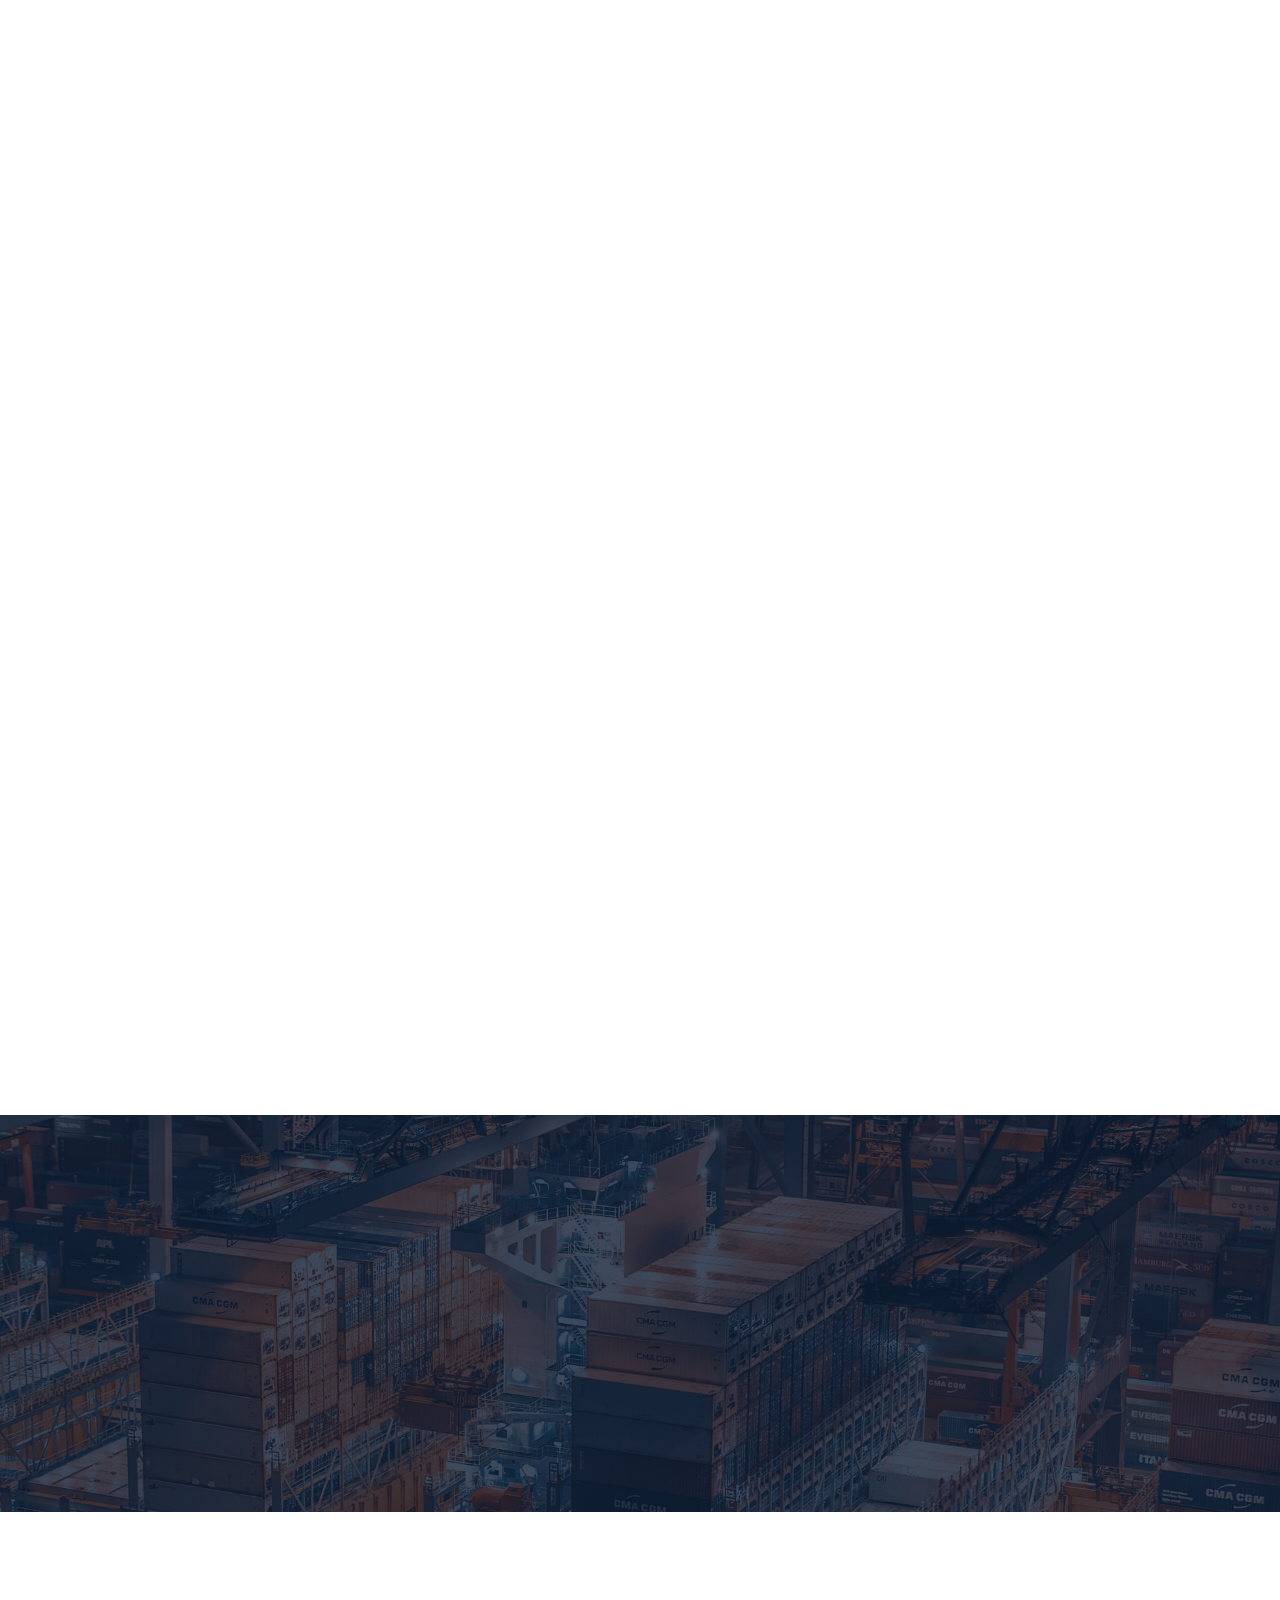
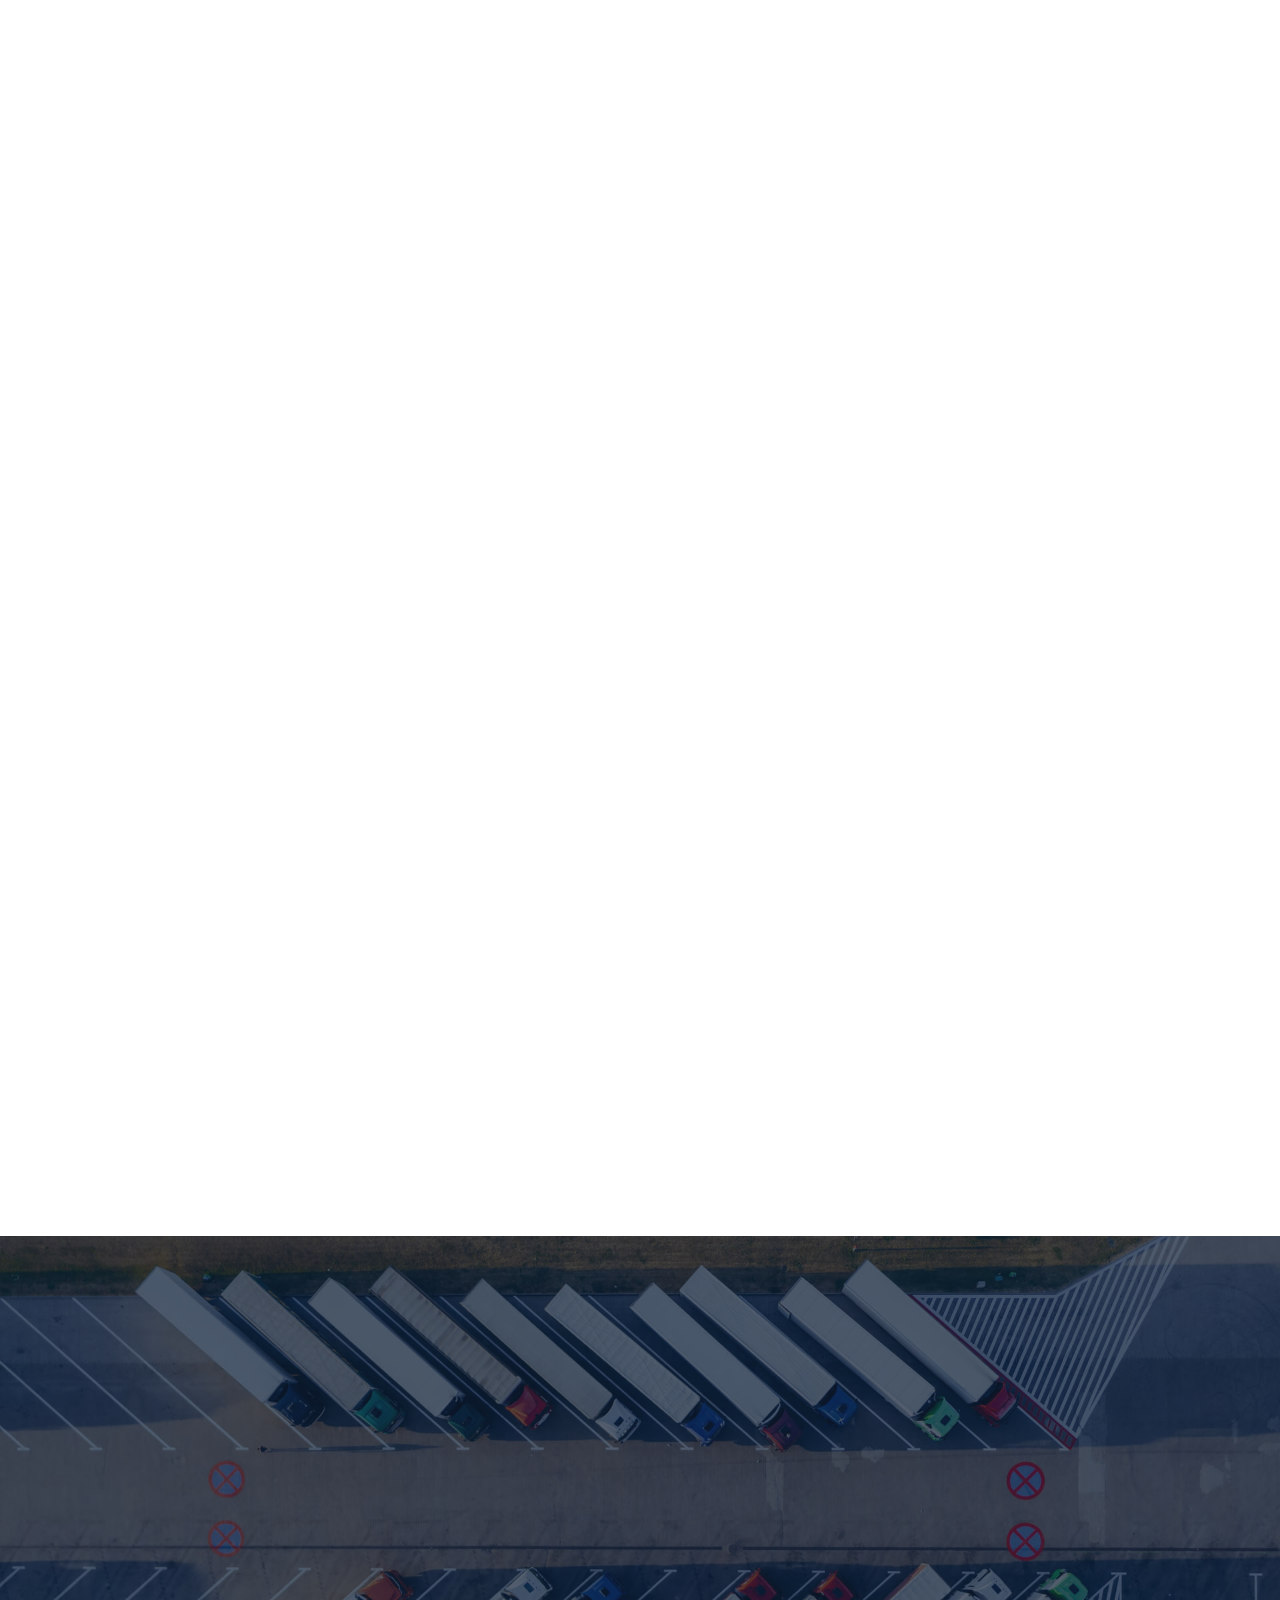
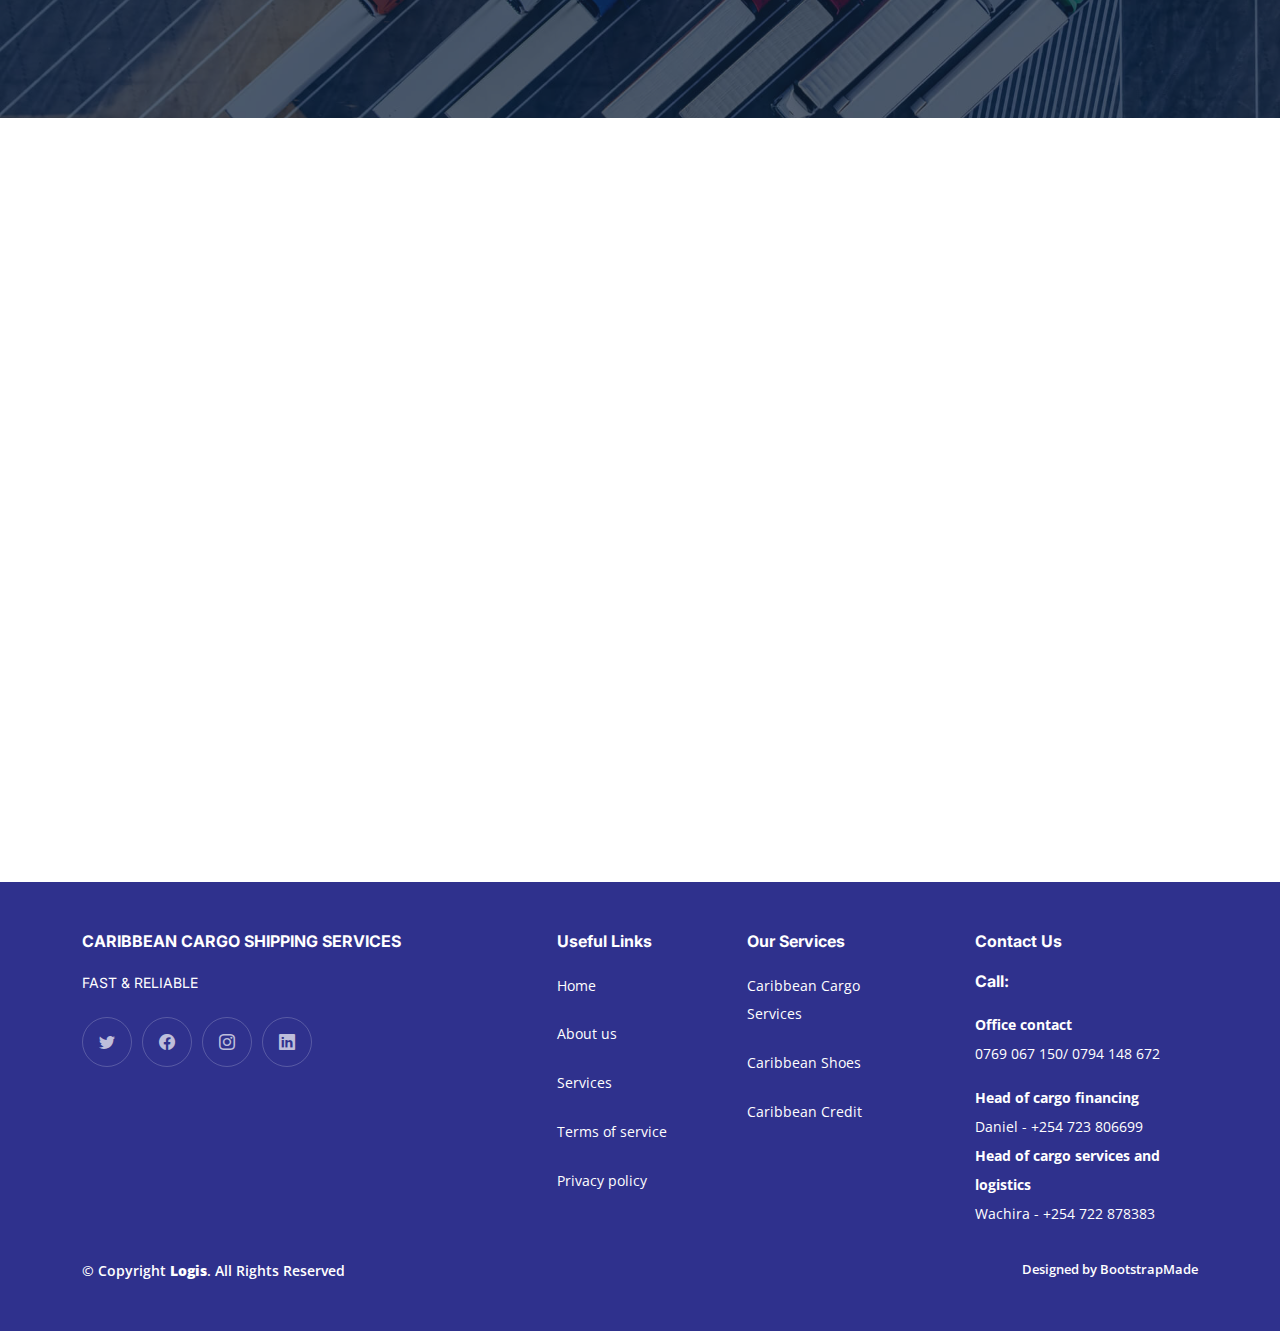
==== commit 896ae330: "contact details updated" ====
--- a/index.html
+++ b/index.html
@@ -318,6 +318,9 @@
                       Paper Plastic Company, Make a Left Turn, 2nd Blue Gate.
                       Next To Addison Industries.
                     </p>
+
+                    <strong> Office contact </strong> <br />
+                    <p>0769 067 150/ 0794 148 672</p>
                   </div>
                 </li>
                 <li data-aos="fade-up" data-aos-delay="200">
@@ -935,6 +938,8 @@
             <h4>Contact Us</h4>
             <span>
               <h4>Call:</h4>
+              <strong> Office contact </strong> <br />
+              <p>0769 067 150/ 0794 148 672</p>
               <strong>Head of cargo financing</strong> <br />
               Daniel - +254 723 806699 <br />
               <strong>Head of cargo services and logistics </strong> <br />
